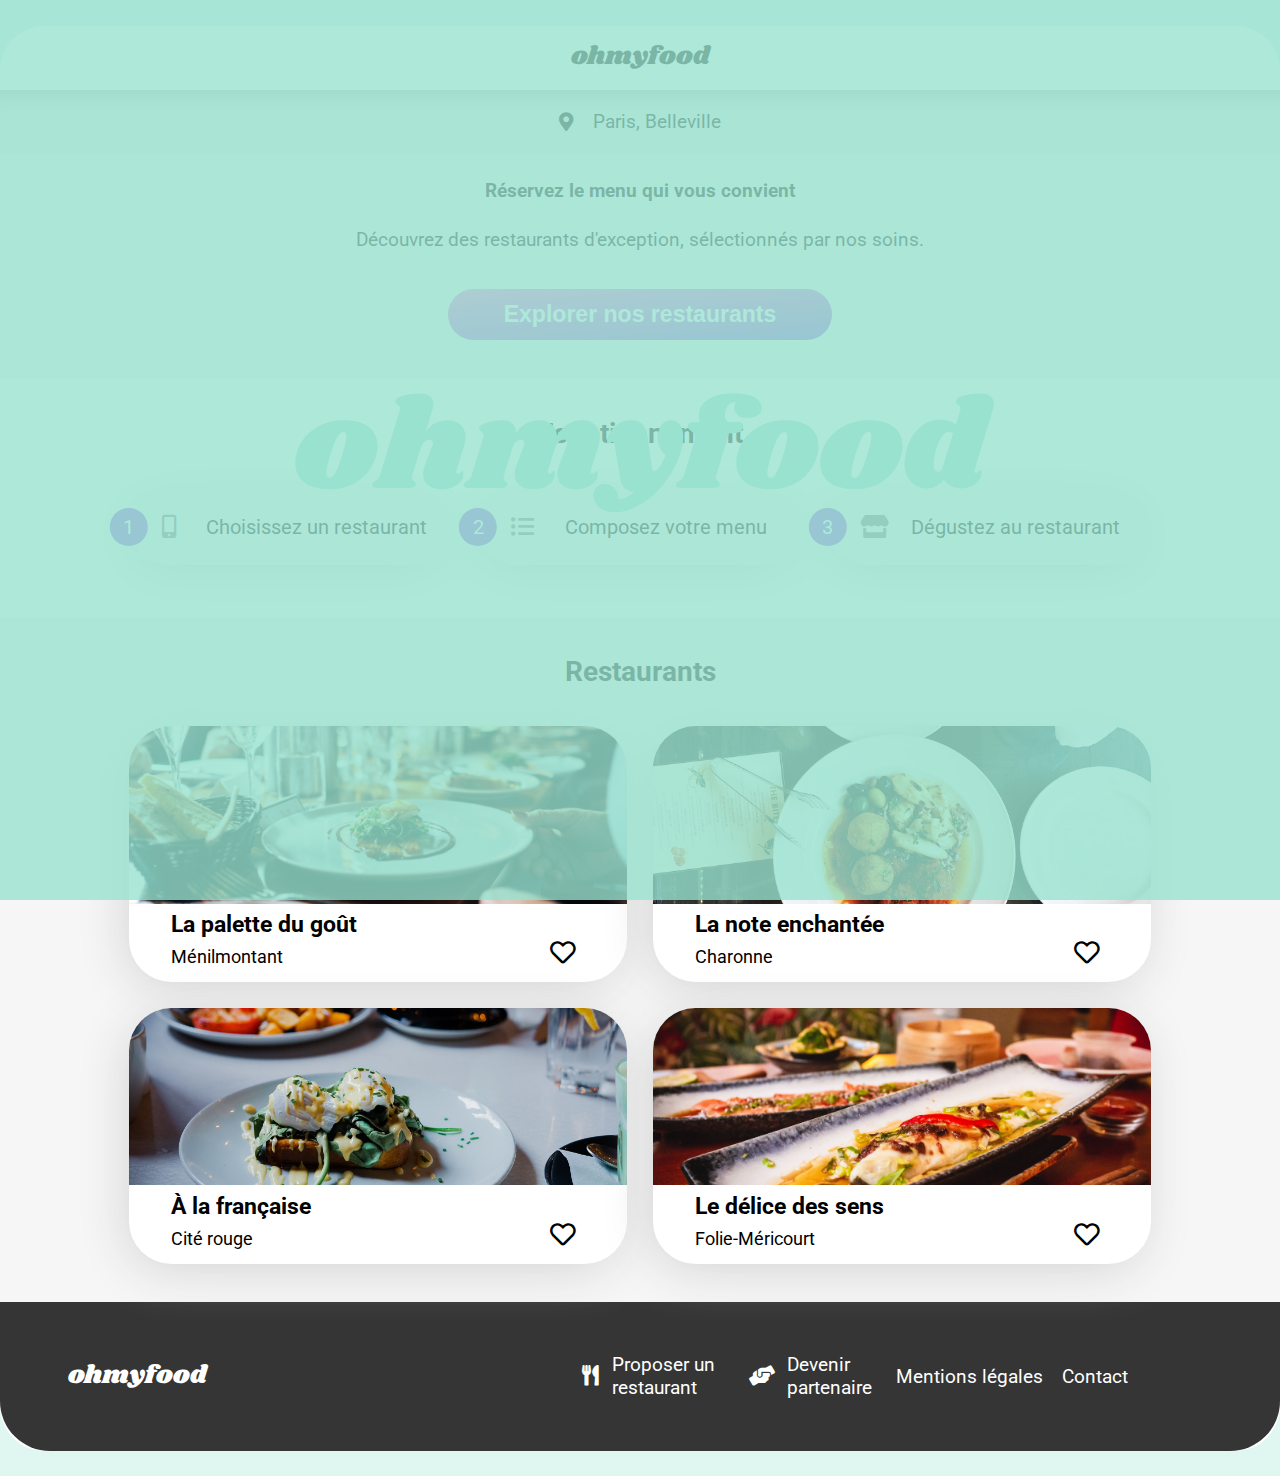
==== index.html @ 8ccdb479 "link css pages" ====
<!DOCTYPE html>
<html lang="fr">
    <head>
        <meta charset="UTF-8" />
        <meta http-equiv="X-UA-Compatible" content="IE=edge" />
        <meta name="viewport" content="width=device-width, initial-scale=1.0" />
        <link rel="stylesheet" href="https://cdnjs.cloudflare.com/ajax/libs/font-awesome/5.15.4/css/all.min.css" />
        <link rel="preconnect" href="https://fonts.googleapis.com" />
        <link rel="preconnect" href="https://fonts.gstatic.com" crossorigin />
        <link href="https://fonts.googleapis.com/css2?family=Shrikhand&display=swap" rel="stylesheet" />
        <link
            href="https://fonts.googleapis.com/css2?family=Roboto:wght@100;200;300;400;500;600;700;800;900&display=swap"
            rel="stylesheet"
        />
        <link rel="stylesheet" href="../scss-css/style.css" />
        <link rel="stylesheet" href="../scss-css/responsive.css" />
        <meta name="title" content="Oh My Food" />
        <meta
            name="description"
            content="Bon, rapide et efficace. Vous faites le choix à la carte dans l'un de nos préstigieux restaurants, et Oh My Food s'occupe du reste. Plus qu'à mettre les pieds sous la table et manger sans plus attendre. Malin pour gagner du temps sur votre journée !"
        />
        <title>Bienvenue chez Oh My Food</title>
    </head>

    <body>
        <!-- HEADER -->
        <header class="header">
            <h1 class="header__logo">ohmyfood</h1>
        </header>
        <!-- MAIN -->
        <main>
            <!-- SECTION POSITION -->
            <div class="position">
                <i class="fas fa-map-marker-alt"></i>
                <span class="position__text">Paris, Belleville</span>
            </div>
            <!-- SECTION RESERVER -->
            <section class="reserver">
                <h2 class="reserver__title">Réservez le menu qui vous convient</h2>
                <p class="reserver__text">Découvrez des restaurants d'exception, sélectionnés par nos soins.</p>
                <button class="btn-first" type="submit">Explorer nos restaurants</button>
            </section>
            <!-- SECTION FONCTIONNEMENT -->
            <section class="fonctionnement__section">
                <h2 class="fonctionnement__title">Fonctionnement</h2>
                <div class="fonctionnement__magnets">
                    <div class="fonctionnement__magnet">
                        <span class="number">1</span>
                        <i class="fas fa-mobile-alt"></i>
                        <span class="step">Choisissez un restaurant</span>
                    </div>
                    <div class="fonctionnement__magnet">
                        <span class="number">2</span>
                        <i class="fas fa-list-ul"></i>
                        <span class="step">Composez votre menu</span>
                    </div>
                    <div class="fonctionnement__magnet">
                        <span class="number">3</span>
                        <i class="fas fa-store"></i>
                        <span class="step">Dégustez au restaurant</span>
                    </div>
                </div>
            </section>
            <!-- SECTION RESTAURANTS -->
            <section class="restaurants__section">
                <h2 class="restaurants__title">Restaurants</h2>
                <div class="restaurants__cards">
                    <a href="/web_pages_restos/lapalettedugout.html" class="restaurants__card">
                        <div class="restocard__img">
                            <img
                                src="/images/jay-wennington-N_Y88TWmGwA-unsplash.jpg"
                                alt="Des couleurs pleins les yeux et des saveurs pleins la bouche à travers cette merveille de saumon façon sushi, surmonté de sa saint-jacques flambée sur son lit cressonnier"
                            />
                        </div>
                        <div class="restocard__details">
                            <h3 class="restocard__h3">La palette du goût</h3>
                            <p class="restocard__p">Ménilmontant</p>
                        </div>
                        <div class="restocard__heart">
                            <i class="far fa-heart"></i>
                        </div>
                    </a>
                    <a href="/web_pages_restos/lanoteenchantee.html" class="restaurants__card">
                        <div class="restocard__img">
                            <img
                                src="images/stil-u2Lp8tXIcjw-unsplash.jpg"
                                alt="Enchanté votre palais avec cette assiette de poulet façon basquaise"
                            />
                        </div>
                        <div class="restocard__details">
                            <h3 class="restocard__h3">La note enchantée</h3>
                            <p class="restocard__p">Charonne</p>
                        </div>
                        <i class="far fa-heart"></i>
                    </a>
                    <a href="/web_pages_restos/alafrancaise.html" class="restaurants__card">
                        <div class="restocard__img">
                            <img
                                src="images/toa-heftiba-DQKerTsQwi0-unsplash.jpg"
                                alt="Venez dégustez ce croque-madame de folie à la française, un vrai bonheur pour vos papilles"
                            />
                        </div>
                        <div class="restocard__details">
                            <h3 class="restocard__h3">À la française</h3>
                            <p class="restocard__p">Cité rouge</p>
                        </div>
                        <i class="far fa-heart"></i>
                    </a>
                    <a href="/web_pages_restos/ledelicedessens.html" class="restaurants__card">
                        <div class="restocard__img">
                            <img
                                src="images/louis-hansel-shotsoflouis-qNBGVyOCY8Q-unsplash.jpg"
                                alt="Libérez tous vos sens à travers la dégustation de cette délicieuse papillote façon grand-pêcheur"
                            />
                        </div>
                        <div class="restocard__details">
                            <h3 class="restocard__h3">Le délice des sens</h3>
                            <p class="restocard__p">Folie-Méricourt</p>
                        </div>
                        <i class="far fa-heart"></i>
                    </a>
                </div>
            </section>
        </main>
        <!-- FOOTER -->
        <footer>
            <h1 class="footer__h1">ohmyfood</h1>
            <ul>
                <li>
                    <i class="fas fa-utensils"></i>
                    <p>Proposer un restaurant</p>
                </li>
                <li>
                    <i class="fas fa-hands-helping"></i>
                    <p>Devenir partenaire</p>
                </li>
                <li>
                    <p>Mentions légales</p>
                </li>
                <li>
                    <p><a href="mailto:contact@ohmyfood.com">Contact</a></p>
                </li>
            </ul>
        </footer>
        <!-- LOADER -->
        <div class="loading">
            <div class="loader_anim loader">
                <h1 class="letter">o</h1>
                <h1 class="letter">h</h1>
                <h1 class="letter">m</h1>
                <h1 class="letter">y</h1>
                <h1 class="letter">f</h1>
                <h1 class="letter">o</h1>
                <h1 class="letter">o</h1>
                <h1 class="letter">d</h1>
            </div>
        </div>
    </body>
</html>
---- scss-css/style.css ----
.restaurants__card {
  display: -webkit-box;
  display: -ms-flexbox;
  display: flex;
  -webkit-box-orient: vertical;
  -webkit-box-direction: normal;
      -ms-flex-direction: column;
          flex-direction: column;
}

.reserver, .restaurants__cards {
  display: -webkit-box;
  display: -ms-flexbox;
  display: flex;
  -webkit-box-orient: vertical;
  -webkit-box-direction: normal;
      -ms-flex-direction: column;
          flex-direction: column;
  -webkit-box-align: center;
      -ms-flex-align: center;
          align-items: center;
}

.position, .fonctionnement__magnet, .number, .loading, .loader {
  display: -webkit-box;
  display: -ms-flexbox;
  display: flex;
  -webkit-box-pack: center;
      -ms-flex-pack: center;
          justify-content: center;
  -webkit-box-align: center;
      -ms-flex-align: center;
          align-items: center;
}

.restaurants__card {
  display: -webkit-box;
  display: -ms-flexbox;
  display: flex;
  -webkit-box-orient: vertical;
  -webkit-box-direction: normal;
      -ms-flex-direction: column;
          flex-direction: column;
}

.reserver, .restaurants__cards {
  display: -webkit-box;
  display: -ms-flexbox;
  display: flex;
  -webkit-box-orient: vertical;
  -webkit-box-direction: normal;
      -ms-flex-direction: column;
          flex-direction: column;
  -webkit-box-align: center;
      -ms-flex-align: center;
          align-items: center;
}

.position, .fonctionnement__magnet, .number, .loading, .loader {
  display: -webkit-box;
  display: -ms-flexbox;
  display: flex;
  -webkit-box-pack: center;
      -ms-flex-pack: center;
          justify-content: center;
  -webkit-box-align: center;
      -ms-flex-align: center;
          align-items: center;
}

/* HEART */
/* BUTTON */
/* FOOTER */
/* LOADER */
/* ANIMATIONS SUR CARDS */
@-webkit-keyframes slideup {
  from {
    -webkit-transform: translateY(5vw);
            transform: translateY(5vw);
    opacity: 0.5;
  }
  to {
    -webkit-transform: translateY(0);
            transform: translateY(0);
    opacity: 1;
  }
}
@keyframes slideup {
  from {
    -webkit-transform: translateY(5vw);
            transform: translateY(5vw);
    opacity: 0.5;
  }
  to {
    -webkit-transform: translateY(0);
            transform: translateY(0);
    opacity: 1;
  }
}

@-webkit-keyframes slideup-left {
  from {
    -webkit-transform: translate(-10vw, 10vw);
            transform: translate(-10vw, 10vw);
    opacity: 0;
  }
  to {
    -webkit-transform: translate(0);
            transform: translate(0);
    opacity: 1;
  }
}

@keyframes slideup-left {
  from {
    -webkit-transform: translate(-10vw, 10vw);
            transform: translate(-10vw, 10vw);
    opacity: 0;
  }
  to {
    -webkit-transform: translate(0);
            transform: translate(0);
    opacity: 1;
  }
}

@-webkit-keyframes slideup-right {
  from {
    -webkit-transform: translate(10vw, 10vw);
            transform: translate(10vw, 10vw);
    opacity: 0;
  }
  to {
    -webkit-transform: translate(0);
            transform: translate(0);
    opacity: 1;
  }
}

@keyframes slideup-right {
  from {
    -webkit-transform: translate(10vw, 10vw);
            transform: translate(10vw, 10vw);
    opacity: 0;
  }
  to {
    -webkit-transform: translate(0);
            transform: translate(0);
    opacity: 1;
  }
}

/* ANIMATION LOADER */
@-webkit-keyframes wait {
  0% {
    visibility: hidden;
  }
  100% {
    visibility: hidden;
  }
}
@keyframes wait {
  0% {
    visibility: hidden;
  }
  100% {
    visibility: hidden;
  }
}

@-webkit-keyframes scale {
  0% {
    color: #99e2d0;
    text-shadow: 0 0 0.7vw #9556dc;
    -webkit-transform: translateY(0);
            transform: translateY(0);
    -webkit-transform: scale(1.8);
            transform: scale(1.8);
  }
  50% {
    color: #ff79da;
    text-shadow: 0 0 0.7vw #99e2d0;
    -webkit-transform: translateY(-1.5vw);
            transform: translateY(-1.5vw);
  }
  100% {
    color: #9556dc;
    text-shadow: 0 0 0.7vw #ff79da;
  }
}

@keyframes scale {
  0% {
    color: #99e2d0;
    text-shadow: 0 0 0.7vw #9556dc;
    -webkit-transform: translateY(0);
            transform: translateY(0);
    -webkit-transform: scale(1.8);
            transform: scale(1.8);
  }
  50% {
    color: #ff79da;
    text-shadow: 0 0 0.7vw #99e2d0;
    -webkit-transform: translateY(-1.5vw);
            transform: translateY(-1.5vw);
  }
  100% {
    color: #9556dc;
    text-shadow: 0 0 0.7vw #ff79da;
  }
}

/* GENERAL */
* {
  -webkit-box-sizing: border-box;
          box-sizing: border-box;
}

*:before, *:after {
  -webkit-box-sizing: border-box;
          box-sizing: border-box;
}

body {
  font-family: "Roboto", Georgia, "Times New Roman", Times, serif;
  margin: 0 auto;
  font-weight: normal;
}

a {
  text-transform: none;
  text-decoration: none;
  color: black;
  cursor: pointer;
}

.header__logo,
h1 {
  font-family: "Shrikhand", "Trebuchet MS", "Lucida Sans Unicode", "Lucida Grande", "Lucida Sans", Arial, sans-serif;
  font-size: 7.467vw;
  font-weight: normal;
}

h2 {
  font-size: 5.5vw;
}

h3 {
  font-size: 4.8vw;
}

p,
span {
  font-size: 4.2vw;
  font-weight: normal;
}

.fas,
.far {
  font-size: 4vw;
}

/* HEADER */
header {
  height: 12.8vw;
}

.header__logo {
  text-align: center;
  margin: 3.333vw 0 0 0;
  font-weight: normal;
}

/* MAIN */
/* SECTION POSITION */
.position {
  width: 100%;
  height: 12.8vw;
  background: #eaeaea;
  -webkit-box-shadow: inset 0.133vw 2vw 1.867vw -1.867vw rgba(0, 0, 0, 0.3);
          box-shadow: inset 0.133vw 2vw 1.867vw -1.867vw rgba(0, 0, 0, 0.3);
}

.fa-map-marker-alt {
  margin-right: 4vw;
}

/* SECTION RESERVER */
.reserver {
  padding: 0 6vw;
  background: #f6f6f6;
  height: 76.8vw;
}

.reserver h2 {
  padding: 9.6vw 0 3.467vw 0;
  margin: 0;
  text-align: center;
}

.reserver p {
  text-align: center;
  margin: 0;
}

.reserver .btn-first {
  margin-top: 8.533vw;
  width: 59.733vw;
  height: 14.133vw;
  font-size: 4vw;
  border-radius: 8.533vw;
  border: none;
  background-image: linear-gradient(355deg, #9556dc, #ff79da);
  color: #fff;
  font-weight: bold;
}

.reserver .btn-first:hover {
  opacity: 0.9;
}

@media only screen and (min-width: 750.1px) {
  .reserver .btn-first {
    width: 30vw;
    height: 6vw;
    font-size: 2vw;
    border-radius: 6vw;
  }
}

/* SECTION FONCTIONNEMENT */
.fonctionnement__section {
  padding: 10.667vw 5.333vw;
}

.fonctionnement__magnets {
  width: 100%;
  padding-left: 2.133vw;
  gap: 21.33vw;
}

.fonctionnement__magnet {
  position: relative;
  margin: 6.4vw 0;
  width: 98%;
  height: 19.2vw;
  font-size: 4vw;
  border-radius: 6.4vw;
  border: none;
  font-weight: bold;
  background-color: #f6f6f6;
  -webkit-box-shadow: -0.4vw 0.667vw 4vw -0.667vw rgba(204, 204, 204, 0.99);
          box-shadow: -0.4vw 0.667vw 4vw -0.667vw rgba(204, 204, 204, 0.99);
  -webkit-box-flex: 1;
      -ms-flex-positive: 1;
          flex-grow: 1;
}

.fonctionnement__magnet:hover {
  cursor: pointer;
  background-color: #fff3fc;
}

.fonctionnement__magnet:hover .fas {
  color: #9556dc;
}

.number {
  position: absolute;
  height: 6.4vw;
  width: 6.4vw;
  color: white;
  background-color: #9556dc;
  border-radius: 50%;
  top: middle;
  left: 0;
  -webkit-transform: translate(-50%, 0);
          transform: translate(-50%, 0);
  font-weight: normal;
}

.fa-mobile-alt,
.fa-list-ul,
.fa-store {
  position: absolute;
  left: 11.733vw;
  font-size: 5.6vw;
  color: #7e7e7e;
}

/* SECTION RESTAURANTS */
.restaurants__section {
  width: 100%;
  padding: 8.533vw 0 17vw 0;
  background: #f6f6f6;
}

.restaurants__title {
  padding-left: 5.333vw;
}

.restaurants__cards {
  gap: 4vw;
}

.restaurants__card {
  position: relative;
  aspect-ratio: 670/504;
  height: 67.2vw;
  background-color: white;
  border: none;
  border-radius: 5.333vw;
  -webkit-box-shadow: -0.4vw 0.667vw 4vw -0.667vw rgba(204, 204, 204, 0.99);
          box-shadow: -0.4vw 0.667vw 4vw -0.667vw rgba(204, 204, 204, 0.99);
  -webkit-box-flex: 1;
      -ms-flex-positive: 1;
          flex-grow: 1;
}

.restocard__h3 {
  margin: 2.667vw 0 1.333vw 3.333vw;
}

.restocard__p {
  margin: 1.333vw 0 1.333vw 3.333vw;
}

.restocard__img {
  height: 100%;
  width: 100%;
  border-radius: 5.333vw 5.333vw 0 0;
  overflow: hidden;
}

.restocard__img img {
  width: 100%;
  height: 100%;
  -o-object-fit: cover;
  object-fit: cover;
}

.restocard__details {
  height: 37%;
  -webkit-box-flex: 1;
      -ms-flex-positive: 1;
          flex-grow: 1;
  margin: 1.333vw 0;
}

.fa-heart {
  position: absolute;
  bottom: 8vw;
  right: 6.667vw;
  font-size: 6.4vw;
  cursor: pointer;
  color: black;
  font-weight: 100;
  -webkit-transform-origin: center;
          transform-origin: center;
  -webkit-transition: opacity ease 0.4s;
  transition: opacity ease 0.4s;
}

.fa-heart:hover {
  -webkit-transform: scale(1.01);
          transform: scale(1.01);
  font-weight: 300;
  background-clip: text;
  color: transparent;
  -webkit-background-clip: text;
  background-image: -webkit-gradient(linear, left top, left bottom, from(#9556dc), to(#ff79da));
  background-image: linear-gradient(#9556dc, #ff79da);
}

.fa-heart:hover::after {
  opacity: 1;
  -webkit-transform: scale(1.01);
          transform: scale(1.01);
}

.fa-heart::after {
  content: "\f004";
  position: absolute;
  top: 0;
  bottom: 0;
  right: 0;
  left: 0;
  -webkit-transform-origin: center;
          transform-origin: center;
  background-clip: text;
  -webkit-background-clip: text;
  color: transparent;
  background-image: -webkit-gradient(linear, left top, left bottom, from(#9556dc), to(#ff79da));
  background-image: linear-gradient(#9556dc, #ff79da);
  font-weight: 900;
  opacity: 0;
  -webkit-transition: opacity ease 0.4s;
  transition: opacity ease 0.4s;
}

/* FOOTER */
footer {
  background: #353535;
  color: white;
  padding: 6.4vw;
}

footer h1 {
  font-size: 4.833vw;
  font-weight: normal;
  margin: 0 0 4vw 1.333vw;
}

footer ul {
  padding: 0;
  margin: 0 auto;
}

footer li {
  display: -webkit-box;
  display: -ms-flexbox;
  display: flex;
  -webkit-box-align: center;
      -ms-flex-align: center;
          align-items: center;
}

footer .fa-utensils {
  margin-right: 3.333vw;
  margin-left: 1.333vw;
}

footer .fa-hands-helping {
  margin-right: 1.6vw;
  margin-left: 1.333vw;
}

footer p {
  margin: 1vw;
}

footer a {
  color: white;
}

@media only screen and (min-width: 750.1px) {
  footer {
    padding: 3vw;
  }
  footer h1 {
    font-size: 3vw;
    margin: 0 0 0 1.333vw;
  }
  footer .fa-utensils {
    margin-right: 1vw;
    margin-left: 1.5vw;
  }
  footer .fa-hands-helping {
    margin-right: 0.1vw;
    margin-left: 1.5vw;
  }
  footer p {
    margin: 0.5vw 0 0 1.5vw;
  }
}

@media only screen and (min-width: 992.1px) {
  footer {
    padding: 4vw;
    display: -webkit-box;
    display: -ms-flexbox;
    display: flex;
    -webkit-box-pack: justify;
        -ms-flex-pack: justify;
            justify-content: space-between;
    -webkit-box-align: baseline;
        -ms-flex-align: baseline;
            align-items: baseline;
  }
  footer h1 {
    text-align: left;
    font-size: 3vw;
  }
  footer ul {
    display: -webkit-box;
    display: -ms-flexbox;
    display: flex;
    -webkit-box-align: center;
        -ms-flex-align: center;
            align-items: center;
    margin: 0;
  }
  footer li {
    display: -webkit-box;
    display: -ms-flexbox;
    display: flex;
    width: 25%;
  }
  footer .fa-utensils {
    font-size: 1.6vw;
    margin-right: 1vw;
  }
  footer .fa-hands-helping {
    font-size: 1.6vw;
    margin-right: 1vw;
  }
  footer p {
    margin: 0;
    font-size: 1.5vw;
  }
  footer a {
    color: white;
  }
}

/* LOADER */
.loading {
  position: fixed;
  top: 0;
  left: 0;
  background-color: rgba(153, 226, 208, 0.8);
  width: 100%;
  height: 100%;
  -webkit-animation: wait 5s 3s infinite;
          animation: wait 5s 3s infinite;
}

.loader {
  width: 15vw;
  height: 15vw;
  -webkit-animation-name: wait;
          animation-name: wait;
}

.letter {
  font-size: 10vw;
  font-weight: normal;
  color: #99e2d0;
  -webkit-animation: scale 1.4s linear infinite;
          animation: scale 1.4s linear infinite;
}

.letter:nth-child(1) {
  -webkit-animation-delay: 0.1s;
          animation-delay: 0.1s;
}

.letter:nth-child(2) {
  -webkit-animation-delay: 0.2s;
          animation-delay: 0.2s;
}

.letter:nth-child(3) {
  -webkit-animation-delay: 0.3s;
          animation-delay: 0.3s;
}

.letter:nth-child(4) {
  -webkit-animation-delay: 0.4s;
          animation-delay: 0.4s;
}

.letter:nth-child(5) {
  -webkit-animation-delay: 0.5s;
          animation-delay: 0.5s;
}

.letter:nth-child(6) {
  -webkit-animation-delay: 0.6s;
          animation-delay: 0.6s;
}

.letter:nth-child(7) {
  -webkit-animation-delay: 0.7s;
          animation-delay: 0.7s;
}

.letter:nth-child(8) {
  -webkit-animation-delay: 0.8s;
          animation-delay: 0.8s;
}
/*# sourceMappingURL=style.css.map */
---- scss-css/responsive.css ----
/* ANIMATIONS SUR CARDS */
@-webkit-keyframes slideup {
  from {
    -webkit-transform: translateY(5vw);
            transform: translateY(5vw);
    opacity: 0.5;
  }
  to {
    -webkit-transform: translateY(0);
            transform: translateY(0);
    opacity: 1;
  }
}
@keyframes slideup {
  from {
    -webkit-transform: translateY(5vw);
            transform: translateY(5vw);
    opacity: 0.5;
  }
  to {
    -webkit-transform: translateY(0);
            transform: translateY(0);
    opacity: 1;
  }
}

@-webkit-keyframes slideup-left {
  from {
    -webkit-transform: translate(-10vw, 10vw);
            transform: translate(-10vw, 10vw);
    opacity: 0;
  }
  to {
    -webkit-transform: translate(0);
            transform: translate(0);
    opacity: 1;
  }
}

@keyframes slideup-left {
  from {
    -webkit-transform: translate(-10vw, 10vw);
            transform: translate(-10vw, 10vw);
    opacity: 0;
  }
  to {
    -webkit-transform: translate(0);
            transform: translate(0);
    opacity: 1;
  }
}

@-webkit-keyframes slideup-right {
  from {
    -webkit-transform: translate(10vw, 10vw);
            transform: translate(10vw, 10vw);
    opacity: 0;
  }
  to {
    -webkit-transform: translate(0);
            transform: translate(0);
    opacity: 1;
  }
}

@keyframes slideup-right {
  from {
    -webkit-transform: translate(10vw, 10vw);
            transform: translate(10vw, 10vw);
    opacity: 0;
  }
  to {
    -webkit-transform: translate(0);
            transform: translate(0);
    opacity: 1;
  }
}

/* ANIMATION LOADER */
@-webkit-keyframes wait {
  0% {
    visibility: hidden;
  }
  100% {
    visibility: hidden;
  }
}
@keyframes wait {
  0% {
    visibility: hidden;
  }
  100% {
    visibility: hidden;
  }
}

@-webkit-keyframes scale {
  0% {
    color: #99e2d0;
    text-shadow: 0 0 0.7vw #9556dc;
    -webkit-transform: translateY(0);
            transform: translateY(0);
    -webkit-transform: scale(1.8);
            transform: scale(1.8);
  }
  50% {
    color: #ff79da;
    text-shadow: 0 0 0.7vw #99e2d0;
    -webkit-transform: translateY(-1.5vw);
            transform: translateY(-1.5vw);
  }
  100% {
    color: #9556dc;
    text-shadow: 0 0 0.7vw #ff79da;
  }
}

@keyframes scale {
  0% {
    color: #99e2d0;
    text-shadow: 0 0 0.7vw #9556dc;
    -webkit-transform: translateY(0);
            transform: translateY(0);
    -webkit-transform: scale(1.8);
            transform: scale(1.8);
  }
  50% {
    color: #ff79da;
    text-shadow: 0 0 0.7vw #99e2d0;
    -webkit-transform: translateY(-1.5vw);
            transform: translateY(-1.5vw);
  }
  100% {
    color: #9556dc;
    text-shadow: 0 0 0.7vw #ff79da;
  }
}

/*************     **************\
            HOME PAGE
\********************************/
@media only screen and (min-width: 750.1px) {
  /* GENERAL */
  .header__logo,
  h1 {
    font-family: "Shrikhand", "Trebuchet MS", "Lucida Sans Unicode", "Lucida Grande", "Lucida Sans", Arial, sans-serif;
    font-size: 3.5vw;
  }
  h2 {
    font-size: 2.8vw;
  }
  h3 {
    font-size: 2.4vw;
  }
  p,
  span {
    font-size: 2.2vw;
  }
  .fas,
  .far {
    font-size: 2vw;
  }
  /* HEADER */
  header {
    height: 6.8vw;
  }
  header .header__logo {
    margin: 1.8vw 0;
    font-size: 3.5vw;
    font-weight: normal;
  }
  /* MAIN */
  /* SECTION POSITION */
  .position {
    height: 6.8vw;
  }
  .fa-map-marker-alt {
    margin-right: 2vw;
  }
  /* SECTION RESERVER */
  .reserver {
    height: auto;
  }
  .reserver h2 {
    padding: 4vw 0 3.467vw 0;
  }
  .reserver p {
    font-size: 2vw;
    width: 80vw;
  }
  .reserver .btn-first {
    margin: 4.6vw 0 4.6vw 0;
  }
  /* SECTION FONCTIONNEMENT */
  .fonctionnement__section {
    padding: 4vw;
    height: auto;
  }
  .fonctionnement__title {
    text-align: center;
    margin: 0;
  }
  .fonctionnement__magnets {
    display: -webkit-box;
    display: -ms-flexbox;
    display: flex;
    -webkit-box-orient: vertical;
    -webkit-box-direction: normal;
        -ms-flex-direction: column;
            flex-direction: column;
    -webkit-box-pack: center;
        -ms-flex-pack: center;
            justify-content: center;
    -webkit-box-align: center;
        -ms-flex-align: center;
            align-items: center;
    width: 100%;
    padding: 4vw 0 0 0;
    gap: 2vw;
  }
  .fonctionnement__magnet {
    margin: 0;
    width: 40%;
    height: 8vw;
    border-radius: 3vw;
  }
  .fonctionnement__magnet .step {
    font-size: 2.2vw;
    padding-left: 4vw;
  }
  .number {
    height: 3vw;
    width: 3vw;
    font-size: 1.6vw;
  }
  .fa-mobile-alt,
  .fa-list-ul,
  .fa-store {
    left: 4vw;
    font-size: 2.8vw;
  }
  /* SECTION RESTAURANTS */
  .restaurants__section {
    display: -webkit-box;
    display: -ms-flexbox;
    display: flex;
    -webkit-box-orient: vertical;
    -webkit-box-direction: normal;
        -ms-flex-direction: column;
            flex-direction: column;
    -webkit-box-pack: center;
        -ms-flex-pack: center;
            justify-content: center;
    -webkit-box-align: center;
        -ms-flex-align: center;
            align-items: center;
    padding: 4vw;
  }
  .restaurants__title {
    padding: 0;
    margin: 0 0 4vw 0;
  }
  .restaurants__cards {
    width: 90%;
    display: -webkit-box;
    display: -ms-flexbox;
    display: flex;
    -webkit-box-orient: horizontal;
    -webkit-box-direction: normal;
        -ms-flex-direction: row;
            flex-direction: row;
    -ms-flex-wrap: wrap;
        flex-wrap: wrap;
    gap: 3vw;
  }
  .restaurants__card {
    height: 25.2vw;
    border-radius: 4.333vw;
  }
  .restocard__h3 {
    margin: 0 0 0.8vw 3.333vw;
  }
  .restocard__p {
    margin: 0 0 0 3.333vw;
  }
  .restocard__img {
    border-radius: 4.333vw 4.333vw 0 0;
  }
  .restocard__details {
    display: -webkit-box;
    display: -ms-flexbox;
    display: flex;
    -webkit-box-orient: vertical;
    -webkit-box-direction: normal;
        -ms-flex-direction: column;
            flex-direction: column;
    height: -webkit-max-content;
    height: -moz-max-content;
    height: max-content;
    margin: 1.6vw 0;
  }
  .fa-heart {
    bottom: 2vw;
    right: 4vw;
    font-size: 3vw;
  }
  /* FOOTER */
  /* LOADER */
}

@media only screen and (min-width: 992.1px) {
  /* GENERAL */
  body {
    max-width: 1440px;
    margin: 2vw auto;
    border-radius: 3.5vw;
    background-color: white;
  }
  /* HEADER */
  .header {
    height: 5vw;
  }
  .header .header__logo {
    font-size: 2vw;
    padding: 1vw 0;
  }
  /* MAIN */
  /* SECTION POSITION */
  .position {
    height: 5vw;
  }
  .position .fa-map-marker-alt {
    font-size: 1.5vw;
    margin-right: 1.5vw;
  }
  .position span {
    font-size: 1.5vw;
  }
  /* SECTION RESERVER */
  .reserver {
    height: auto;
  }
  .reserver h2 {
    font-size: 1.5vw;
    padding: 2vw 0;
  }
  .reserver p {
    font-size: 1.5vw;
    width: 80vw;
  }
  .reserver .btn-first {
    width: 30vw;
    height: 4vw;
    margin: 3vw 0;
    font-size: 1.8vw;
    border-radius: 2vw;
  }
  /* SECTION FONCTIONNEMENT */
  .fonctionnement__section {
    display: -webkit-box;
    display: -ms-flexbox;
    display: flex;
    -webkit-box-orient: vertical;
    -webkit-box-direction: normal;
        -ms-flex-direction: column;
            flex-direction: column;
    -webkit-box-align: center;
        -ms-flex-align: center;
            align-items: center;
    padding: 3vw;
    height: auto;
  }
  .fonctionnement__section .fonctionnement__title {
    font-size: 2.2vw;
    text-align: center;
    margin: 0;
  }
  .fonctionnement__section .fonctionnement__magnets {
    display: -webkit-box;
    display: -ms-flexbox;
    display: flex;
    -webkit-box-orient: horizontal;
    -webkit-box-direction: normal;
        -ms-flex-direction: row;
            flex-direction: row;
    width: 85%;
    padding: 3vw 0 1vw 0;
    gap: 2vw;
  }
  .fonctionnement__section .fonctionnement__magnet {
    margin: 0;
    width: 30%;
    height: 6vw;
    border-radius: 3vw;
  }
  .fonctionnement__section .fonctionnement__magnet .step {
    font-size: 1.6vw;
    padding-left: 4vw;
  }
  .fonctionnement__section .number {
    height: 3vw;
    width: 3vw;
    font-size: 1.6vw;
  }
  .fonctionnement__section .fa-mobile-alt,
  .fonctionnement__section .fa-list-ul,
  .fonctionnement__section .fa-store {
    left: 2.6vw;
    font-size: 1.8vw;
  }
  /* SECTION RESTAURANTS */
  .restaurants__section {
    padding: 3vw;
  }
  .restaurants__title {
    font-size: 2.2vw;
    margin: 0 0 3vw 0;
  }
  .restaurants__cards {
    width: 85%;
    display: -webkit-box;
    display: -ms-flexbox;
    display: flex;
    -webkit-box-orient: horizontal;
    -webkit-box-direction: normal;
        -ms-flex-direction: row;
            flex-direction: row;
    -ms-flex-wrap: wrap;
        flex-wrap: wrap;
    gap: 2vw;
  }
  .restaurants__card {
    height: 20vw;
    border-radius: 3.333vw;
  }
  .restocard__h3 {
    margin: 0 0 0.6vw 3.333vw;
    font-size: 1.8vw;
  }
  .restocard__p {
    margin: 0 0 0.6vw 3.333vw;
    font-size: 1.4vw;
  }
  .restocard__img {
    border-radius: 3.333vw 3.333vw 0 0;
  }
  .restocard__details {
    display: -webkit-box;
    display: -ms-flexbox;
    display: flex;
    -webkit-box-orient: vertical;
    -webkit-box-direction: normal;
        -ms-flex-direction: column;
            flex-direction: column;
    height: -webkit-max-content;
    height: -moz-max-content;
    height: max-content;
    margin: 0.6vw 0;
  }
  .fa-heart {
    bottom: 1.3vw;
    right: 4vw;
    font-size: 2vw;
  }
}

/**************     **************\
            RESTOS PAGE
\*********************************/
/* HEADER */
@media only screen and (min-width: 750.1px) {
  .header-restos {
    height: 8.8vw;
  }
  .header-restos .arrow-left {
    left: 4vw;
    top: 3.5vw;
  }
  .header-restos .arrow-left .fas {
    font-size: 2vw;
  }
  .header-restos h1 {
    margin: 1.8vw 0;
    font-size: 3.5vw;
  }
  /* MAIN */
  .restos__img {
    display: block;
  }
  .restos__img img {
    max-height: 50vw;
  }
  .restos__title {
    margin-top: -10vw;
    border-radius: 5vw 5vw 0 0;
  }
  .restos__title .restos__header {
    -webkit-box-pack: center;
        -ms-flex-pack: center;
            justify-content: center;
  }
  .restos__title .restos__header h1 {
    font-size: 3.5vw;
    margin: 3vw 0 1vw 0;
  }
  .restos__title .restos__header .fa-heart {
    top: 4vw;
    right: 6vw;
    font-size: 3.5vw;
  }
  .restos__menu-section {
    background-color: #f6f6f6;
    padding: 1.333vw 4vw 0 4vw;
  }
  .restos__menu {
    -webkit-box-pack: center;
        -ms-flex-pack: center;
            justify-content: center;
    -webkit-box-align: center;
        -ms-flex-align: center;
            align-items: center;
    gap: 2vw;
    margin: 3vw 0 0 0;
  }
  .restos__serving {
    font-size: 2vw;
  }
  .restos__serving::after {
    width: 5.8vw;
    height: 0.567vw;
    -webkit-transform: translateY(100%);
            transform: translateY(100%);
  }
  .restos__cards {
    width: 85%;
    height: 11vw;
    border-radius: 3vw;
    -webkit-box-shadow: -0.4vw 0.667vw 4vw -0.667vw rgba(204, 204, 204, 0.99);
            box-shadow: -0.4vw 0.667vw 4vw -0.667vw rgba(204, 204, 204, 0.99);
  }
  .restos__cards .cards__title h3 {
    margin: 1.5vw 0 0 4vw;
    font-size: 3vw;
  }
  .restos__cards .cards__title p {
    font-size: 2vw;
    margin: 1vw 0 0 4vw;
  }
  .restos__cards .cards__price {
    font-size: 2vw;
    padding-top: 6vw;
  }
  .restos__cards .cards__validation .fas {
    font-size: 3.5vw;
  }
  .restos__button .btn-first {
    margin: 6vw 0;
  }
  /* FOOTER */
  footer p {
    font-size: 2vw;
  }
}

@media only screen and (min-width: 992.1px) {
  /* GENERAL */
  html {
    background-color: rgba(153, 226, 208, 0.3);
  }
  body {
    max-width: 1440px;
    margin: 2vw auto;
    border-radius: 3.5vw;
    background-color: white;
  }
  /* HEADER */
  .header-restos {
    height: 5vw;
  }
  .header-restos .arrow-left {
    top: 1.8vw;
  }
  .header-restos .arrow-left .fas {
    font-size: 1.2vw;
  }
  .header-restos h1 {
    font-size: 2vw;
    margin: 1vw 0;
  }
  /* MAIN */
  .restos__img {
    display: block;
  }
  .restos__img img {
    width: 100%;
    max-height: 40vh;
  }
  .restos__title {
    margin-top: -6vw;
    border-radius: 3vw 3vw 0 0;
  }
  .restos__title .restos__header h1 {
    font-size: 2vw;
    margin-top: 1vw;
  }
  .restos__title .restos__header .fa-heart {
    top: 1.4vw;
    font-size: 2vw;
  }
  .restos__menu-section {
    display: -webkit-box;
    display: -ms-flexbox;
    display: flex;
    -ms-flex-pack: distribute;
        justify-content: space-around;
    width: 100%;
    background-color: #f6f6f6;
    padding: 1.5vw 0 1vw 0;
  }
  .restos__menu {
    width: 33%;
    gap: 1vw;
    gap: 1.2vw;
    margin-bottom: 4vw;
  }
  .restos__menu h3 {
    font-size: 1.2vw;
  }
  .restos__serving::after {
    width: 3vw;
    height: 0.3vw;
    -webkit-transform: translateY(40%);
            transform: translateY(40%);
  }
  .restos__cards {
    width: 96%;
    height: 6.5vw;
    border-radius: 1.3vw;
    -webkit-box-shadow: -0.4vw 0.667vw 4vw -0.667vw rgba(204, 204, 204, 0.99);
            box-shadow: -0.4vw 0.667vw 4vw -0.667vw rgba(204, 204, 204, 0.99);
  }
  .restos__cards .cards__title h3 {
    margin: 1.2vw 0 0 2vw;
    font-size: 1.5vw;
  }
  .restos__cards .cards__title p {
    font-size: 1.2vw;
    margin: 0.5vw 0 0 2vw;
  }
  .restos__cards .cards__price {
    width: 5vw;
    padding-top: 3.4vw;
  }
  .restos__cards .cards__price span {
    font-size: 1.2vw;
  }
  .restos__cards .cards__validation {
    margin-right: -5vw;
    width: 5vw;
  }
  .restos__cards .cards__validation .fas {
    font-size: 2vw;
  }
  .restos__button .btn-first {
    margin: 3vw 0;
    width: 18vw;
    height: 4vw;
    font-size: 1.8vw;
    border-radius: 2vw;
  }
  /* FOOTER */
  footer {
    border-radius: 0 0 50px 50px;
  }
  footer h1 {
    font-size: 2vw;
  }
  footer p {
    font-size: 1.5vw;
  }
}
/*# sourceMappingURL=responsive.css.map */
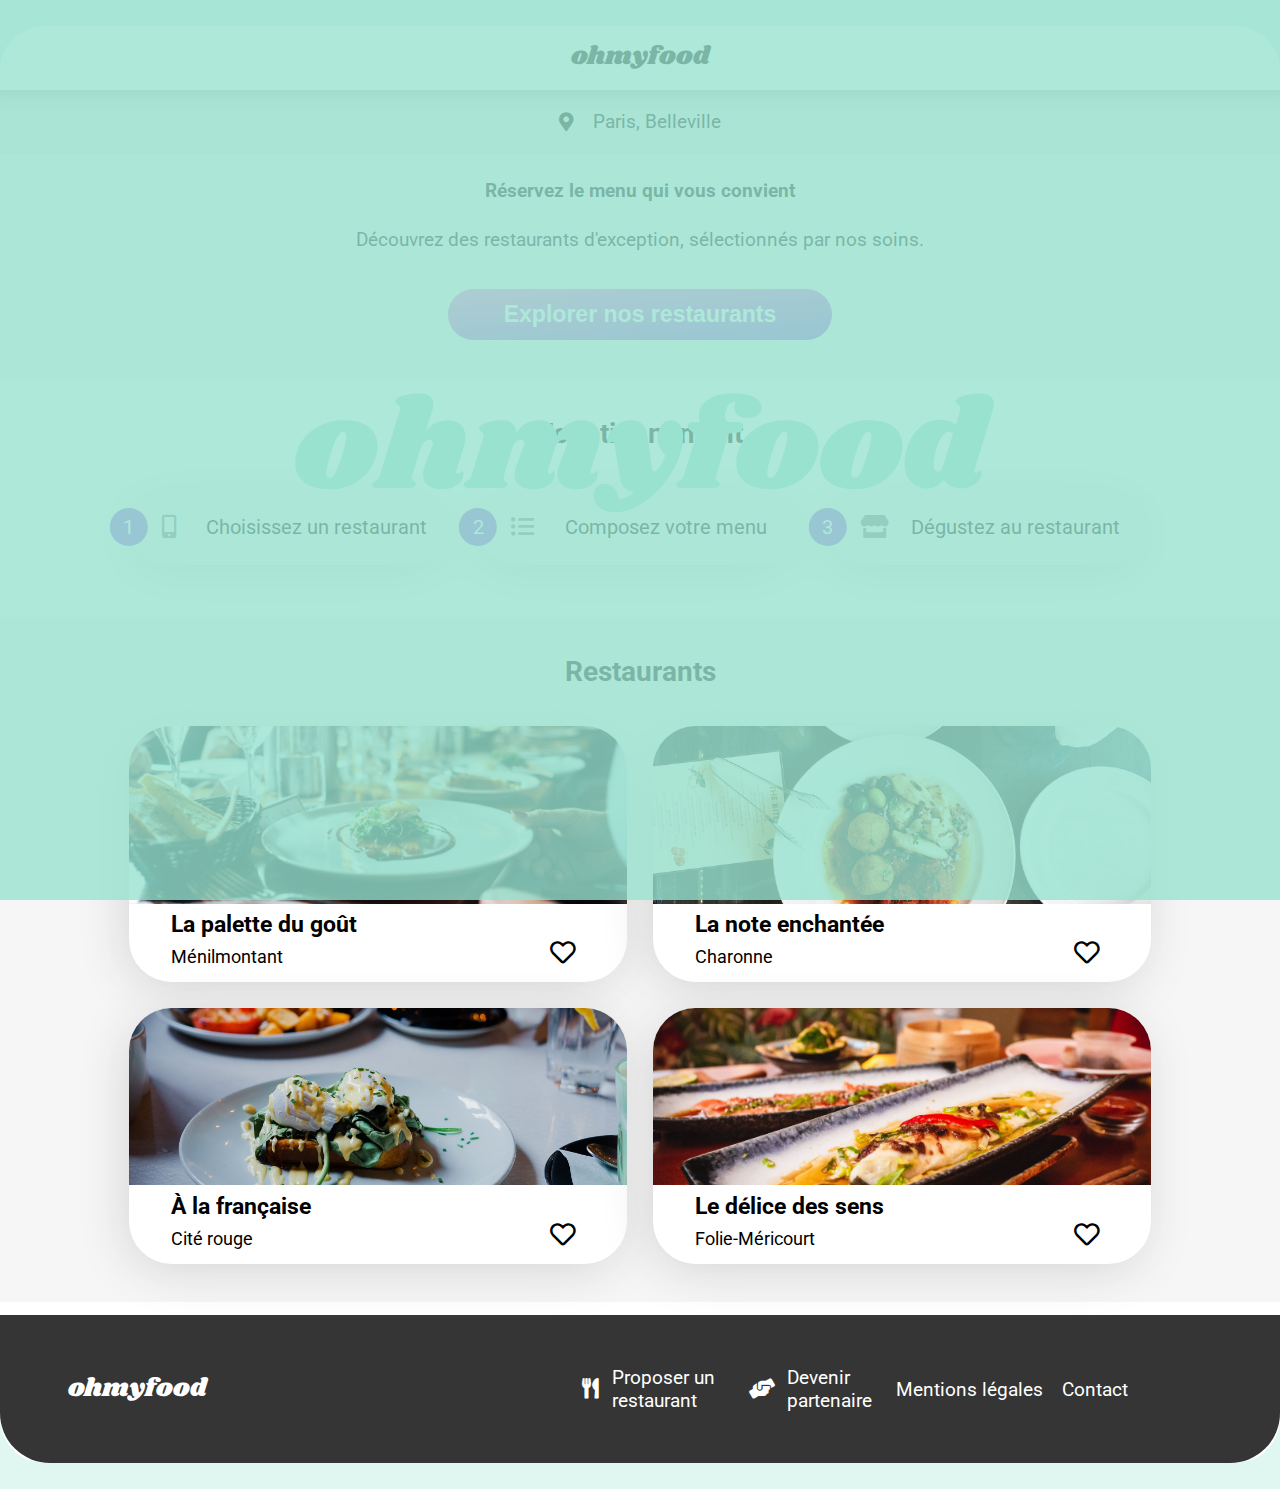
==== commit 12e80d22: "relink" ====
--- a/index.html
+++ b/index.html
@@ -12,8 +12,8 @@
             href="https://fonts.googleapis.com/css2?family=Roboto:wght@100;200;300;400;500;600;700;800;900&display=swap"
             rel="stylesheet"
         />
-        <link rel="stylesheet" href="../scss-css/style.css" />
-        <link rel="stylesheet" href="../scss-css/responsive.css" />
+        <link rel="stylesheet" href="/scss-css/style.css" />
+        <link rel="stylesheet" href="/scss-css/responsive.css" />
         <meta name="title" content="Oh My Food" />
         <meta
             name="description"
--- a/scss-css/responsive.css
+++ b/scss-css/responsive.css
@@ -1,3 +1,7 @@
+/* HEART */
+/* BUTTON */
+/* FOOTER */
+/* LOADER */
 /* ANIMATIONS SUR CARDS */
 @-webkit-keyframes slideup {
   from {
@@ -304,8 +308,8 @@
     right: 4vw;
     font-size: 3vw;
   }
-  /* FOOTER */
-  /* LOADER */
+  /* FOOTER == Idem Mobile */
+  /* LOADER == Idem Mobile */
 }
 
 @media only screen and (min-width: 992.1px) {
@@ -411,6 +415,7 @@
   /* SECTION RESTAURANTS */
   .restaurants__section {
     padding: 3vw;
+    margin-bottom: 1vw;
   }
   .restaurants__title {
     font-size: 2.2vw;
@@ -491,7 +496,7 @@
     max-height: 50vw;
   }
   .restos__title {
-    margin-top: -10vw;
+    margin-top: -8vw;
     border-radius: 5vw 5vw 0 0;
   }
   .restos__title .restos__header {
@@ -499,7 +504,7 @@
         -ms-flex-pack: center;
             justify-content: center;
   }
-  .restos__title .restos__header h1 {
+  .restos__title .restos__header h2 {
     font-size: 3.5vw;
     margin: 3vw 0 1vw 0;
   }
@@ -596,10 +601,10 @@
     max-height: 40vh;
   }
   .restos__title {
-    margin-top: -6vw;
+    margin-top: -4vw;
     border-radius: 3vw 3vw 0 0;
   }
-  .restos__title .restos__header h1 {
+  .restos__title .restos__header h2 {
     font-size: 2vw;
     margin-top: 1vw;
   }
@@ -621,7 +626,7 @@
     width: 33%;
     gap: 1vw;
     gap: 1.2vw;
-    margin-bottom: 4vw;
+    margin-bottom: 0vw;
   }
   .restos__menu h3 {
     font-size: 1.2vw;
@@ -662,7 +667,7 @@
     font-size: 2vw;
   }
   .restos__button .btn-first {
-    margin: 3vw 0;
+    margin: 3vw 0 4vw 0;
     width: 18vw;
     height: 4vw;
     font-size: 1.8vw;
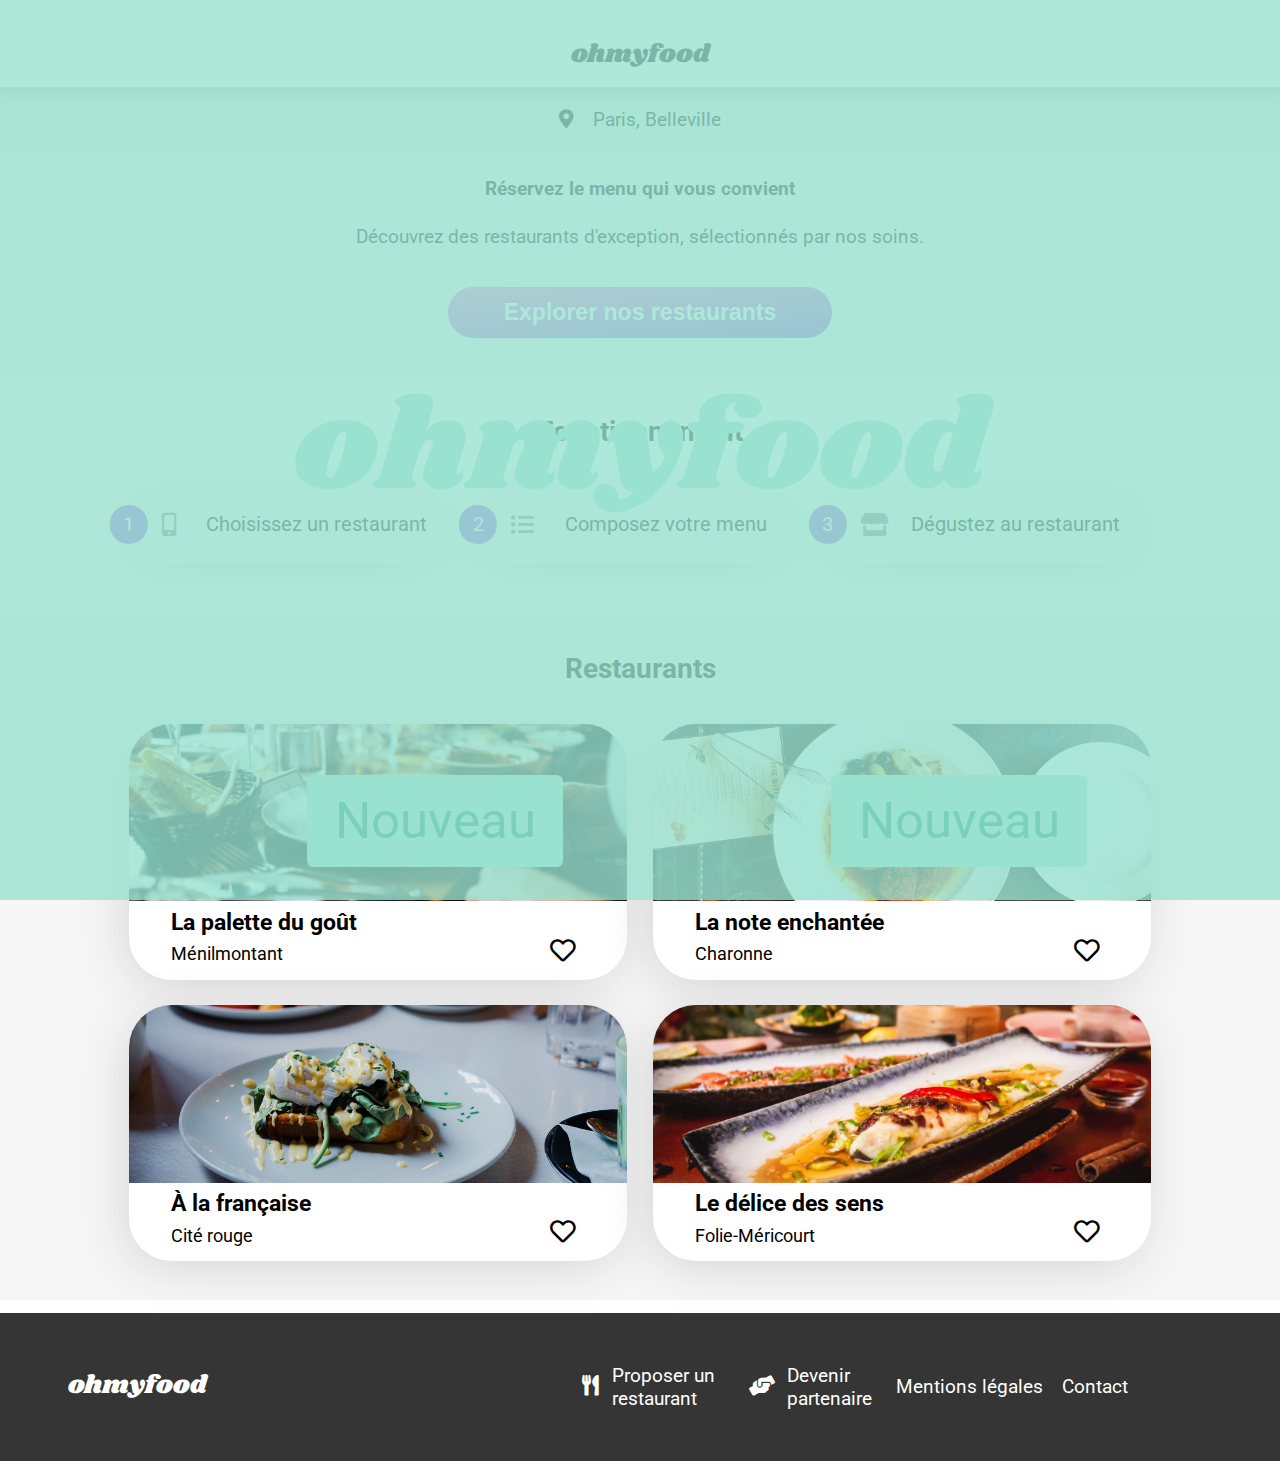
==== commit bc1dfcda: "test on loader animation for more understanding" ====
--- a/index.html
+++ b/index.html
@@ -12,8 +12,8 @@
             href="https://fonts.googleapis.com/css2?family=Roboto:wght@100;200;300;400;500;600;700;800;900&display=swap"
             rel="stylesheet"
         />
-        <link rel="stylesheet" href="/scss-css/style.css" />
-        <link rel="stylesheet" href="/scss-css/responsive.css" />
+        <link rel="stylesheet" href="scss-css/style.css" />
+        <link rel="stylesheet" href="scss-css/responsive.css" />
         <meta name="title" content="Oh My Food" />
         <meta
             name="description"
@@ -65,10 +65,10 @@
             <section class="restaurants__section">
                 <h2 class="restaurants__title">Restaurants</h2>
                 <div class="restaurants__cards">
-                    <a href="/web_pages_restos/lapalettedugout.html" class="restaurants__card">
-                        <div class="restocard__img">
+                    <a href="web_pages_restos/lapalettedugout.html" class="restaurants__card">
+                        <div class="restocard__img new">
                             <img
-                                src="/images/jay-wennington-N_Y88TWmGwA-unsplash.jpg"
+                                src="images/jay-wennington-N_Y88TWmGwA-unsplash.jpg"
                                 alt="Des couleurs pleins les yeux et des saveurs pleins la bouche à travers cette merveille de saumon façon sushi, surmonté de sa saint-jacques flambée sur son lit cressonnier"
                             />
                         </div>
@@ -80,8 +80,8 @@
                             <i class="far fa-heart"></i>
                         </div>
                     </a>
-                    <a href="/web_pages_restos/lanoteenchantee.html" class="restaurants__card">
-                        <div class="restocard__img">
+                    <a href="web_pages_restos/lanoteenchantee.html" class="restaurants__card">
+                        <div class="restocard__img note new">
                             <img
                                 src="images/stil-u2Lp8tXIcjw-unsplash.jpg"
                                 alt="Enchanté votre palais avec cette assiette de poulet façon basquaise"
@@ -93,7 +93,7 @@
                         </div>
                         <i class="far fa-heart"></i>
                     </a>
-                    <a href="/web_pages_restos/alafrancaise.html" class="restaurants__card">
+                    <a href="web_pages_restos/alafrancaise.html" class="restaurants__card">
                         <div class="restocard__img">
                             <img
                                 src="images/toa-heftiba-DQKerTsQwi0-unsplash.jpg"
@@ -106,7 +106,7 @@
                         </div>
                         <i class="far fa-heart"></i>
                     </a>
-                    <a href="/web_pages_restos/ledelicedessens.html" class="restaurants__card">
+                    <a href="web_pages_restos/ledelicedessens.html" class="restaurants__card">
                         <div class="restocard__img">
                             <img
                                 src="images/louis-hansel-shotsoflouis-qNBGVyOCY8Q-unsplash.jpg"
@@ -144,7 +144,7 @@
         </footer>
         <!-- LOADER -->
         <div class="loading">
-            <div class="loader_anim loader">
+            <div class="loader">
                 <h1 class="letter">o</h1>
                 <h1 class="letter">h</h1>
                 <h1 class="letter">m</h1>
--- a/scss-css/style.css
+++ b/scss-css/style.css
@@ -1,3 +1,4 @@
+@charset "UTF-8";
 .restaurants__card {
   display: -webkit-box;
   display: -ms-flexbox;
@@ -68,10 +69,13 @@
           align-items: center;
 }
 
+/*******************************************************************
+*******************************************************************/
 /* HEART */
 /* BUTTON */
+/*******************************************************************
+*******************************************************************/
 /* FOOTER */
-/* LOADER */
 /* ANIMATIONS SUR CARDS */
 @-webkit-keyframes slideup {
   from {
@@ -151,23 +155,6 @@
 }
 
 /* ANIMATION LOADER */
-@-webkit-keyframes wait {
-  0% {
-    visibility: hidden;
-  }
-  100% {
-    visibility: hidden;
-  }
-}
-@keyframes wait {
-  0% {
-    visibility: hidden;
-  }
-  100% {
-    visibility: hidden;
-  }
-}
-
 @-webkit-keyframes scale {
   0% {
     color: #99e2d0;
@@ -188,7 +175,6 @@
     text-shadow: 0 0 0.7vw #ff79da;
   }
 }
-
 @keyframes scale {
   0% {
     color: #99e2d0;
@@ -305,6 +291,7 @@
 
 .reserver .btn-first {
   margin-top: 8.533vw;
+  cursor: pointer;
   width: 59.733vw;
   height: 14.133vw;
   font-size: 4vw;
@@ -313,10 +300,24 @@
   background-image: linear-gradient(355deg, #9556dc, #ff79da);
   color: #fff;
   font-weight: bold;
+  -webkit-transition: opacity 0.5s;
+  transition: opacity 0.5s;
+  -webkit-transition: -webkit-box-shadow 1s;
+  transition: -webkit-box-shadow 1s;
+  transition: box-shadow 1s;
+  transition: box-shadow 1s, -webkit-box-shadow 1s;
 }
 
 .reserver .btn-first:hover {
   opacity: 0.9;
+  -webkit-transition: opacity 0.5s;
+  transition: opacity 0.5s;
+  -webkit-transition: -webkit-box-shadow 0.5s;
+  transition: -webkit-box-shadow 0.5s;
+  transition: box-shadow 0.5s;
+  transition: box-shadow 0.5s, -webkit-box-shadow 0.5s;
+  -webkit-box-shadow: 0 10px 20px 1px rgba(192, 192, 192, 0.99);
+          box-shadow: 0 10px 20px 1px rgba(192, 192, 192, 0.99);
 }
 
 @media only screen and (min-width: 750.1px) {
@@ -415,6 +416,19 @@
   -webkit-box-flex: 1;
       -ms-flex-positive: 1;
           flex-grow: 1;
+  -webkit-transition: -webkit-box-shadow 1s;
+  transition: -webkit-box-shadow 1s;
+  transition: box-shadow 1s;
+  transition: box-shadow 1s, -webkit-box-shadow 1s;
+}
+
+.restaurants__card:hover {
+  -webkit-transition: -webkit-box-shadow 0.5s;
+  transition: -webkit-box-shadow 0.5s;
+  transition: box-shadow 0.5s;
+  transition: box-shadow 0.5s, -webkit-box-shadow 0.5s;
+  -webkit-box-shadow: 0 10px 20px 1px rgba(192, 192, 192, 0.99);
+          box-shadow: 0 10px 20px 1px rgba(192, 192, 192, 0.99);
 }
 
 .restocard__h3 {
@@ -426,6 +440,7 @@
 }
 
 .restocard__img {
+  position: relative;
   height: 100%;
   width: 100%;
   border-radius: 5.333vw 5.333vw 0 0;
@@ -437,6 +452,32 @@
   height: 100%;
   -o-object-fit: cover;
   object-fit: cover;
+  -o-object-position: 0 65%;
+     object-position: 0 65%;
+}
+
+.note img {
+  width: 100%;
+  height: 100%;
+  -o-object-fit: cover;
+  object-fit: cover;
+  -o-object-position: 0% 55%;
+  object-position: 0% 55%;
+}
+
+.new::after {
+  position: absolute;
+  content: "Nouveau";
+  font-size: 4vw;
+  top: 4vw;
+  right: 5vw;
+  color: #008766;
+  padding: 1.2vw;
+  background-color: #99e2d0;
+  height: 7.2vw;
+  width: 20vw;
+  text-align: center;
+  border-radius: 0.5vw;
 }
 
 .restocard__details {
@@ -616,20 +657,23 @@
 /* LOADER */
 .loading {
   position: fixed;
+  /* pour que le loader reste en place en haut à gauche avec top et left 0 */
   top: 0;
   left: 0;
+  /* Pour que l'naimation soit au centre de la page */
   background-color: rgba(153, 226, 208, 0.8);
+  /* BGC avec opacité */
   width: 100%;
   height: 100%;
   -webkit-animation: wait 5s 3s infinite;
-          animation: wait 5s 3s infinite;
+  animation: wait 5s 3s infinite;
+  /* Appel de l'animation wait pour une durée de 3s */
 }
 
 .loader {
+  /* Pour que l'animation soit à l'horizontale */
   width: 15vw;
   height: 15vw;
-  -webkit-animation-name: wait;
-          animation-name: wait;
 }
 
 .letter {
@@ -637,46 +681,47 @@
   font-weight: normal;
   color: #99e2d0;
   -webkit-animation: scale 1.4s linear infinite;
-          animation: scale 1.4s linear infinite;
+  animation: scale 1.4s linear infinite;
+  /* Zoom sur chaque lettre de façon régulière */
 }
 
 .letter:nth-child(1) {
   -webkit-animation-delay: 0.1s;
-          animation-delay: 0.1s;
+  animation-delay: 0.1s;
 }
 
 .letter:nth-child(2) {
   -webkit-animation-delay: 0.2s;
-          animation-delay: 0.2s;
+  animation-delay: 0.2s;
 }
 
 .letter:nth-child(3) {
   -webkit-animation-delay: 0.3s;
-          animation-delay: 0.3s;
+  animation-delay: 0.3s;
 }
 
 .letter:nth-child(4) {
   -webkit-animation-delay: 0.4s;
-          animation-delay: 0.4s;
+  animation-delay: 0.4s;
 }
 
 .letter:nth-child(5) {
   -webkit-animation-delay: 0.5s;
-          animation-delay: 0.5s;
+  animation-delay: 0.5s;
 }
 
 .letter:nth-child(6) {
   -webkit-animation-delay: 0.6s;
-          animation-delay: 0.6s;
+  animation-delay: 0.6s;
 }
 
 .letter:nth-child(7) {
   -webkit-animation-delay: 0.7s;
-          animation-delay: 0.7s;
+  animation-delay: 0.7s;
 }
 
 .letter:nth-child(8) {
   -webkit-animation-delay: 0.8s;
-          animation-delay: 0.8s;
+  animation-delay: 0.8s;
 }
 /*# sourceMappingURL=style.css.map */--- a/scss-css/responsive.css
+++ b/scss-css/responsive.css
@@ -1,7 +1,10 @@
+/*******************************************************************
+*******************************************************************/
 /* HEART */
 /* BUTTON */
+/*******************************************************************
+*******************************************************************/
 /* FOOTER */
-/* LOADER */
 /* ANIMATIONS SUR CARDS */
 @-webkit-keyframes slideup {
   from {
@@ -312,14 +315,9 @@
   /* LOADER == Idem Mobile */
 }
 
+/*********************************************************************************
+*********************************************************************************/
 @media only screen and (min-width: 992.1px) {
-  /* GENERAL */
-  body {
-    max-width: 1440px;
-    margin: 2vw auto;
-    border-radius: 3.5vw;
-    background-color: white;
-  }
   /* HEADER */
   .header {
     height: 5vw;
@@ -469,6 +467,8 @@
   }
 }
 
+/*********************************************************************************
+*********************************************************************************/
 /**************     **************\
             RESTOS PAGE
 \*********************************/
@@ -509,8 +509,8 @@
     margin: 3vw 0 1vw 0;
   }
   .restos__title .restos__header .fa-heart {
-    top: 4vw;
-    right: 6vw;
+    top: 3vw;
+    right: 8vw;
     font-size: 3.5vw;
   }
   .restos__menu-section {
@@ -531,20 +531,20 @@
     font-size: 2vw;
   }
   .restos__serving::after {
-    width: 5.8vw;
+    width: 4.8vw;
     height: 0.567vw;
     -webkit-transform: translateY(100%);
             transform: translateY(100%);
   }
   .restos__cards {
     width: 85%;
-    height: 11vw;
+    height: 10vw;
     border-radius: 3vw;
     -webkit-box-shadow: -0.4vw 0.667vw 4vw -0.667vw rgba(204, 204, 204, 0.99);
             box-shadow: -0.4vw 0.667vw 4vw -0.667vw rgba(204, 204, 204, 0.99);
   }
   .restos__cards .cards__title h3 {
-    margin: 1.5vw 0 0 4vw;
+    margin: 1.3vw 0 0 4vw;
     font-size: 3vw;
   }
   .restos__cards .cards__title p {
@@ -553,7 +553,7 @@
   }
   .restos__cards .cards__price {
     font-size: 2vw;
-    padding-top: 6vw;
+    padding-top: 5.7vw;
   }
   .restos__cards .cards__validation .fas {
     font-size: 3.5vw;
@@ -567,17 +567,9 @@
   }
 }
 
+/*********************************************************************************
+*********************************************************************************/
 @media only screen and (min-width: 992.1px) {
-  /* GENERAL */
-  html {
-    background-color: rgba(153, 226, 208, 0.3);
-  }
-  body {
-    max-width: 1440px;
-    margin: 2vw auto;
-    border-radius: 3.5vw;
-    background-color: white;
-  }
   /* HEADER */
   .header-restos {
     height: 5vw;
@@ -609,7 +601,7 @@
     margin-top: 1vw;
   }
   .restos__title .restos__header .fa-heart {
-    top: 1.4vw;
+    top: 1.2vw;
     font-size: 2vw;
   }
   .restos__menu-section {
@@ -639,22 +631,22 @@
   }
   .restos__cards {
     width: 96%;
-    height: 6.5vw;
+    height: 5.5vw;
     border-radius: 1.3vw;
     -webkit-box-shadow: -0.4vw 0.667vw 4vw -0.667vw rgba(204, 204, 204, 0.99);
             box-shadow: -0.4vw 0.667vw 4vw -0.667vw rgba(204, 204, 204, 0.99);
   }
   .restos__cards .cards__title h3 {
-    margin: 1.2vw 0 0 2vw;
-    font-size: 1.5vw;
+    margin: .8vw 0 0 2vw;
+    font-size: 1.3vw;
   }
   .restos__cards .cards__title p {
-    font-size: 1.2vw;
-    margin: 0.5vw 0 0 2vw;
+    font-size: 1.1vw;
+    margin: 1vw 0 0 2vw;
   }
   .restos__cards .cards__price {
     width: 5vw;
-    padding-top: 3.4vw;
+    padding-top: 2.5vw;
   }
   .restos__cards .cards__price span {
     font-size: 1.2vw;
@@ -674,9 +666,6 @@
     border-radius: 2vw;
   }
   /* FOOTER */
-  footer {
-    border-radius: 0 0 50px 50px;
-  }
   footer h1 {
     font-size: 2vw;
   }
@@ -684,4 +673,7 @@
     font-size: 1.5vw;
   }
 }
+
+/*********************************************************************************
+*********************************************************************************/
 /*# sourceMappingURL=responsive.css.map */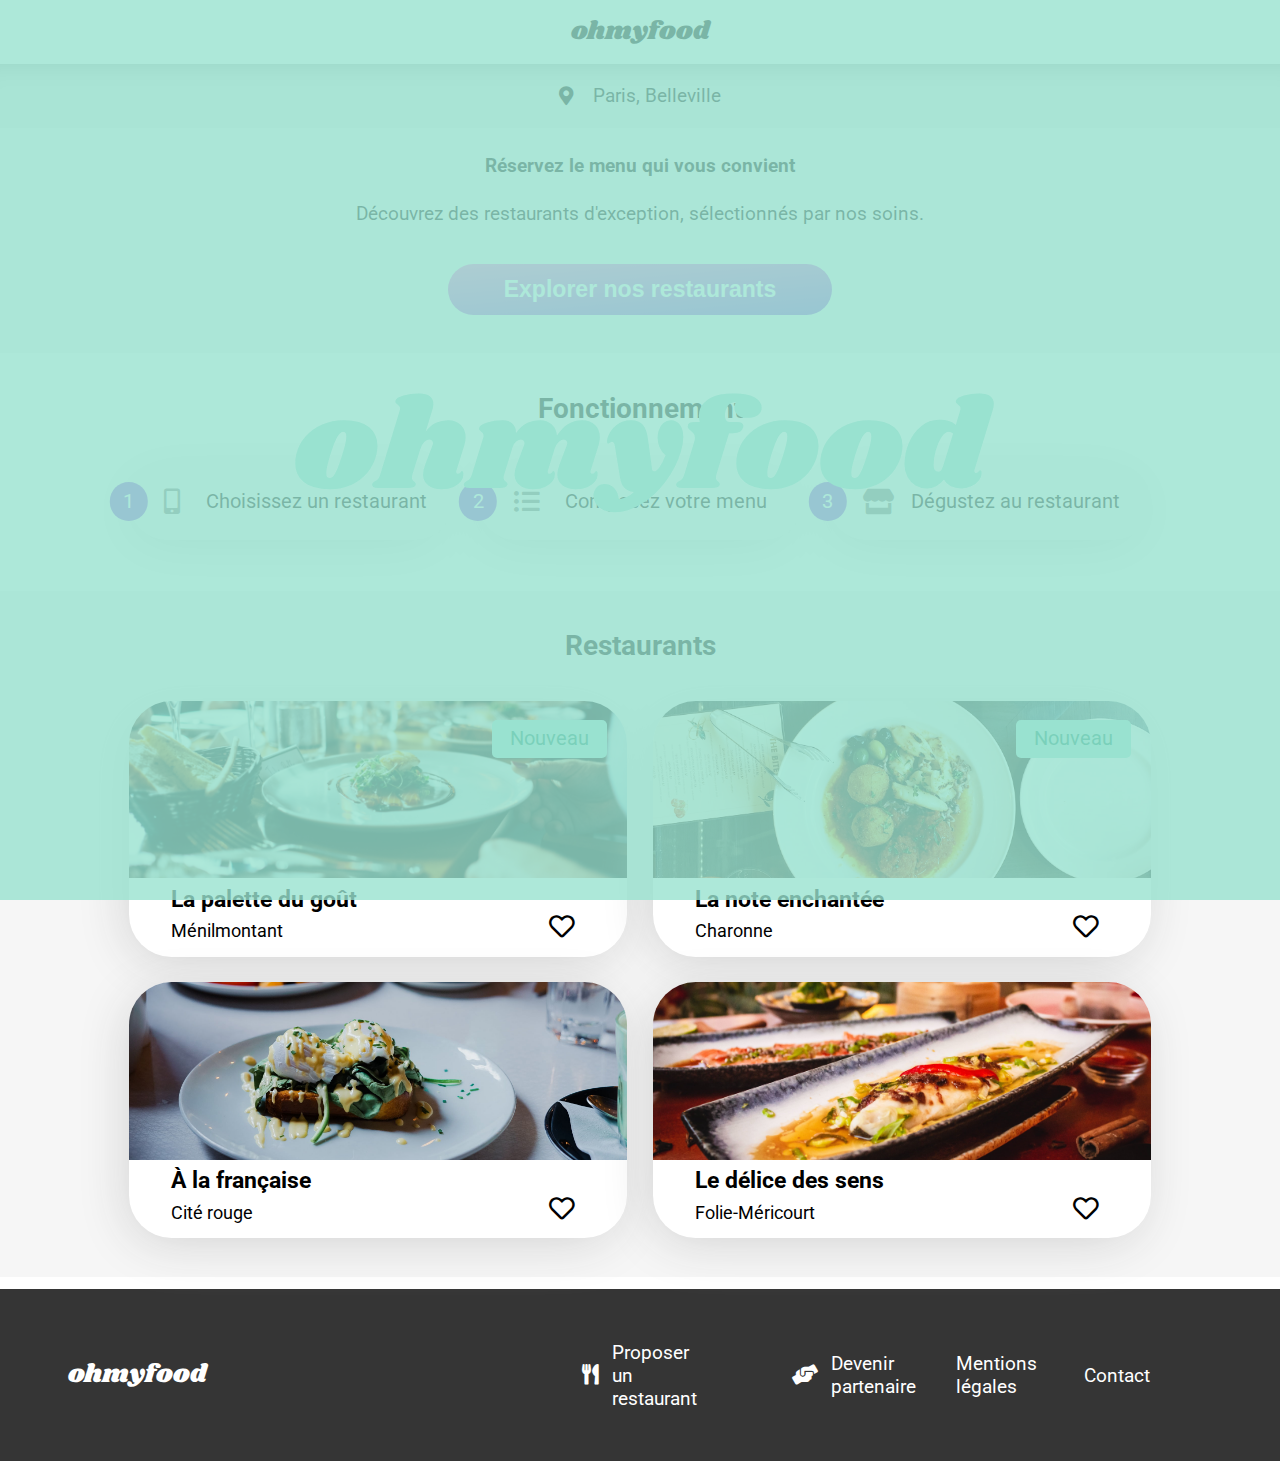
==== commit d22fb475: "Changing footer and adding favicon" ====
--- a/index.html
+++ b/index.html
@@ -5,6 +5,7 @@
         <meta http-equiv="X-UA-Compatible" content="IE=edge" />
         <meta name="viewport" content="width=device-width, initial-scale=1.0" />
         <link rel="stylesheet" href="https://cdnjs.cloudflare.com/ajax/libs/font-awesome/5.15.4/css/all.min.css" />
+        <link rel="icon" type="image/x-icon" href="favicon.ico">
         <link rel="preconnect" href="https://fonts.googleapis.com" />
         <link rel="preconnect" href="https://fonts.gstatic.com" crossorigin />
         <link href="https://fonts.googleapis.com/css2?family=Shrikhand&display=swap" rel="stylesheet" />
@@ -124,19 +125,19 @@
         </main>
         <!-- FOOTER -->
         <footer>
-            <h1 class="footer__h1">ohmyfood</h1>
+            <a href="#"><h1 class="footer__h1">ohmyfood</h1></a>
             <ul>
-                <li>
+                <a href="#"><li>
                     <i class="fas fa-utensils"></i>
                     <p>Proposer un restaurant</p>
-                </li>
-                <li>
+                </li></a>
+                <a href="#"><li>
                     <i class="fas fa-hands-helping"></i>
                     <p>Devenir partenaire</p>
-                </li>
-                <li>
+                </li></a>
+                <a href="#"><li>
                     <p>Mentions légales</p>
-                </li>
+                </li></a>
                 <li>
                     <p><a href="mailto:contact@ohmyfood.com">Contact</a></p>
                 </li>
--- a/scss-css/style.css
+++ b/scss-css/style.css
@@ -22,7 +22,7 @@
           align-items: center;
 }
 
-.position, .fonctionnement__magnet, .number, .loading, .loader {
+.position, .fonctionnement__magnet, .fonctionnement__magnet .number, .loading, .loader {
   display: -webkit-box;
   display: -ms-flexbox;
   display: flex;
@@ -57,7 +57,7 @@
           align-items: center;
 }
 
-.position, .fonctionnement__magnet, .number, .loading, .loader {
+.position, .fonctionnement__magnet, .fonctionnement__magnet .number, .loading, .loader {
   display: -webkit-box;
   display: -ms-flexbox;
   display: flex;
@@ -78,6 +78,7 @@
 /* FOOTER */
 /* ANIMATIONS SUR CARDS */
 @-webkit-keyframes slideup {
+  /* Déplacement de bas en haut (Y) */
   from {
     -webkit-transform: translateY(5vw);
             transform: translateY(5vw);
@@ -90,6 +91,7 @@
   }
 }
 @keyframes slideup {
+  /* Déplacement de bas en haut (Y) */
   from {
     -webkit-transform: translateY(5vw);
             transform: translateY(5vw);
@@ -103,6 +105,7 @@
 }
 
 @-webkit-keyframes slideup-left {
+  /* Déplacement de gauche à droite (X) et  de bas en haut (Y)*/
   from {
     -webkit-transform: translate(-10vw, 10vw);
             transform: translate(-10vw, 10vw);
@@ -116,6 +119,7 @@
 }
 
 @keyframes slideup-left {
+  /* Déplacement de gauche à droite (X) et  de bas en haut (Y)*/
   from {
     -webkit-transform: translate(-10vw, 10vw);
             transform: translate(-10vw, 10vw);
@@ -129,6 +133,7 @@
 }
 
 @-webkit-keyframes slideup-right {
+  /* Déplacement de droite à gauche (X) et  de bas en haut (Y)*/
   from {
     -webkit-transform: translate(10vw, 10vw);
             transform: translate(10vw, 10vw);
@@ -142,6 +147,7 @@
 }
 
 @keyframes slideup-right {
+  /* Déplacement de droite à gauche (X) et  de bas en haut (Y)*/
   from {
     -webkit-transform: translate(10vw, 10vw);
             transform: translate(10vw, 10vw);
@@ -155,7 +161,31 @@
 }
 
 /* ANIMATION LOADER */
+@-webkit-keyframes wait {
+  /* Permet de délimiter le début et la fin de l'apparition */
+  0% {
+    visibility: hidden;
+    /* cache le loader jusqu'à ce qu'il soit appelé */
+  }
+  100% {
+    visibility: hidden;
+    /* Fait disparaitre le loader une fois le temps écoulé */
+  }
+}
+@keyframes wait {
+  /* Permet de délimiter le début et la fin de l'apparition */
+  0% {
+    visibility: hidden;
+    /* cache le loader jusqu'à ce qu'il soit appelé */
+  }
+  100% {
+    visibility: hidden;
+    /* Fait disparaitre le loader une fois le temps écoulé */
+  }
+}
+
 @-webkit-keyframes scale {
+  /* C'est l'animation en elle-même... Gère le zoom et la colorisation sur chaque élément enfant de la class .letter */
   0% {
     color: #99e2d0;
     text-shadow: 0 0 0.7vw #9556dc;
@@ -175,7 +205,9 @@
     text-shadow: 0 0 0.7vw #ff79da;
   }
 }
+
 @keyframes scale {
+  /* C'est l'animation en elle-même... Gère le zoom et la colorisation sur chaque élément enfant de la class .letter */
   0% {
     color: #99e2d0;
     text-shadow: 0 0 0.7vw #9556dc;
@@ -366,7 +398,7 @@
   color: #9556dc;
 }
 
-.number {
+.fonctionnement__magnet .number {
   position: absolute;
   height: 6.4vw;
   width: 6.4vw;
@@ -380,11 +412,11 @@
   font-weight: normal;
 }
 
-.fa-mobile-alt,
-.fa-list-ul,
-.fa-store {
+.fonctionnement__magnet .fa-mobile-alt,
+.fonctionnement__magnet .fa-list-ul,
+.fonctionnement__magnet .fa-store {
   position: absolute;
-  left: 11.733vw;
+  left: 8vw;
   font-size: 5.6vw;
   color: #7e7e7e;
 }
@@ -431,6 +463,59 @@
           box-shadow: 0 10px 20px 1px rgba(192, 192, 192, 0.99);
 }
 
+.restaurants__card .fa-heart {
+  position: absolute;
+  bottom: 4vw;
+  right: 8vw;
+  font-size: 5vw;
+  cursor: pointer;
+  padding-right: 1px;
+  font-weight: 100;
+  -webkit-transform-origin: center;
+          transform-origin: center;
+  /* point d'origine de la transformation */
+  -webkit-transition: opacity ease 0.4s;
+  transition: opacity ease 0.4s;
+  /* type et temps de transformation  (ease = regular) */
+}
+
+.restaurants__card .fa-heart::after {
+  content: "\f004";
+  /* Reprend le coeur font-awesome solide */
+  position: absolute;
+  /* en position absolute (devant les autres éléments par défaut) et centré (0, 0, 0, 0) */
+  top: 0;
+  bottom: 0;
+  right: 0;
+  left: 0;
+  -webkit-transform-origin: center;
+          transform-origin: center;
+  background-clip: text;
+  /* pour que l'arrière-plan soit visible au survol grâce à :hover::after opacity: 1 */
+  -webkit-background-clip: text;
+  color: transparent;
+  /* pour que la couleur du coeur vide devienne transparente et fasse apparaitre la couleur d'arrière-plan (bg-img gradient) */
+  background-image: -webkit-gradient(linear, left top, left bottom, from(#9556dc), to(#ff79da));
+  background-image: linear-gradient(#9556dc, #ff79da);
+  font-weight: 900;
+  opacity: 0;
+  -webkit-transition: opacity ease 0.4s;
+  transition: opacity ease 0.4s;
+}
+
+.restaurants__card .fa-heart:hover {
+  font-weight: 300;
+  background-clip: text;
+  color: transparent;
+  -webkit-background-clip: text;
+  background-image: -webkit-gradient(linear, left top, left bottom, from(#9556dc), to(#ff79da));
+  background-image: linear-gradient(#9556dc, #ff79da);
+}
+
+.restaurants__card .fa-heart:hover::after {
+  opacity: 1;
+}
+
 .restocard__h3 {
   margin: 2.667vw 0 1.333vw 3.333vw;
 }
@@ -440,7 +525,6 @@
 }
 
 .restocard__img {
-  position: relative;
   height: 100%;
   width: 100%;
   border-radius: 5.333vw 5.333vw 0 0;
@@ -463,6 +547,10 @@
   object-fit: cover;
   -o-object-position: 0% 55%;
   object-position: 0% 55%;
+}
+
+.new {
+  position: relative;
 }
 
 .new::after {
@@ -488,62 +576,22 @@
   margin: 1.333vw 0;
 }
 
-.fa-heart {
-  position: absolute;
-  bottom: 8vw;
-  right: 6.667vw;
-  font-size: 6.4vw;
-  cursor: pointer;
-  color: black;
-  font-weight: 100;
-  -webkit-transform-origin: center;
-          transform-origin: center;
-  -webkit-transition: opacity ease 0.4s;
-  transition: opacity ease 0.4s;
-}
-
-.fa-heart:hover {
-  -webkit-transform: scale(1.01);
-          transform: scale(1.01);
-  font-weight: 300;
-  background-clip: text;
-  color: transparent;
-  -webkit-background-clip: text;
-  background-image: -webkit-gradient(linear, left top, left bottom, from(#9556dc), to(#ff79da));
-  background-image: linear-gradient(#9556dc, #ff79da);
-}
-
-.fa-heart:hover::after {
-  opacity: 1;
-  -webkit-transform: scale(1.01);
-          transform: scale(1.01);
-}
-
-.fa-heart::after {
-  content: "\f004";
-  position: absolute;
-  top: 0;
-  bottom: 0;
-  right: 0;
-  left: 0;
-  -webkit-transform-origin: center;
-          transform-origin: center;
-  background-clip: text;
-  -webkit-background-clip: text;
-  color: transparent;
-  background-image: -webkit-gradient(linear, left top, left bottom, from(#9556dc), to(#ff79da));
-  background-image: linear-gradient(#9556dc, #ff79da);
-  font-weight: 900;
-  opacity: 0;
-  -webkit-transition: opacity ease 0.4s;
-  transition: opacity ease 0.4s;
-}
-
 /* FOOTER */
 footer {
   background: #353535;
   color: white;
   padding: 6.4vw;
+}
+
+footer a {
+  -webkit-transition: 0.6s;
+  transition: 0.6s;
+}
+
+footer a:hover {
+  color: #9556dc;
+  -webkit-transition: 0.6s;
+  transition: 0.6s;
 }
 
 footer h1 {
@@ -665,24 +713,30 @@
   /* BGC avec opacité */
   width: 100%;
   height: 100%;
-  -webkit-animation: wait 5s 3s infinite;
-  animation: wait 5s 3s infinite;
-  /* Appel de l'animation wait pour une durée de 3s */
+  -webkit-animation: wait 1s 3s infinite;
+  animation: wait 1s 3s infinite;
+  /* Appel de l'animation wait pour une durée de 3s avec un délai de 1s */
 }
 
 .loader {
-  /* Pour que l'animation soit à l'horizontale */
+  /* Pour que les lettres (enfant) soient à l'horizontale */
   width: 15vw;
   height: 15vw;
+  -webkit-animation-name: wait;
+  animation-name: wait;
+  /*  */
 }
 
 .letter {
+  /* Application de l'animation lettre après lettre */
   font-size: 10vw;
+  /* Taille du texte avant animation */
   font-weight: normal;
   color: #99e2d0;
+  /* Couleur du texte avant animation */
   -webkit-animation: scale 1.4s linear infinite;
   animation: scale 1.4s linear infinite;
-  /* Zoom sur chaque lettre de façon régulière */
+  /* Appel de l'animation: Zoom et coloration sur chaque lettre de façon régulière et indéfinie (Le temps de chargement de la page... Défini ici dans .loading) */
 }
 
 .letter:nth-child(1) {
--- a/scss-css/responsive.css
+++ b/scss-css/responsive.css
@@ -1,3 +1,4 @@
+@charset "UTF-8";
 /*******************************************************************
 *******************************************************************/
 /* HEART */
@@ -7,6 +8,7 @@
 /* FOOTER */
 /* ANIMATIONS SUR CARDS */
 @-webkit-keyframes slideup {
+  /* Déplacement de bas en haut (Y) */
   from {
     -webkit-transform: translateY(5vw);
             transform: translateY(5vw);
@@ -19,6 +21,7 @@
   }
 }
 @keyframes slideup {
+  /* Déplacement de bas en haut (Y) */
   from {
     -webkit-transform: translateY(5vw);
             transform: translateY(5vw);
@@ -32,6 +35,7 @@
 }
 
 @-webkit-keyframes slideup-left {
+  /* Déplacement de gauche à droite (X) et  de bas en haut (Y)*/
   from {
     -webkit-transform: translate(-10vw, 10vw);
             transform: translate(-10vw, 10vw);
@@ -45,6 +49,7 @@
 }
 
 @keyframes slideup-left {
+  /* Déplacement de gauche à droite (X) et  de bas en haut (Y)*/
   from {
     -webkit-transform: translate(-10vw, 10vw);
             transform: translate(-10vw, 10vw);
@@ -58,6 +63,7 @@
 }
 
 @-webkit-keyframes slideup-right {
+  /* Déplacement de droite à gauche (X) et  de bas en haut (Y)*/
   from {
     -webkit-transform: translate(10vw, 10vw);
             transform: translate(10vw, 10vw);
@@ -71,6 +77,7 @@
 }
 
 @keyframes slideup-right {
+  /* Déplacement de droite à gauche (X) et  de bas en haut (Y)*/
   from {
     -webkit-transform: translate(10vw, 10vw);
             transform: translate(10vw, 10vw);
@@ -85,23 +92,30 @@
 
 /* ANIMATION LOADER */
 @-webkit-keyframes wait {
+  /* Permet de délimiter le début et la fin de l'apparition */
   0% {
     visibility: hidden;
+    /* cache le loader jusqu'à ce qu'il soit appelé */
   }
   100% {
     visibility: hidden;
+    /* Fait disparaitre le loader une fois le temps écoulé */
   }
 }
 @keyframes wait {
+  /* Permet de délimiter le début et la fin de l'apparition */
   0% {
     visibility: hidden;
+    /* cache le loader jusqu'à ce qu'il soit appelé */
   }
   100% {
     visibility: hidden;
+    /* Fait disparaitre le loader une fois le temps écoulé */
   }
 }
 
 @-webkit-keyframes scale {
+  /* C'est l'animation en elle-même... Gère le zoom et la colorisation sur chaque élément enfant de la class .letter */
   0% {
     color: #99e2d0;
     text-shadow: 0 0 0.7vw #9556dc;
@@ -123,6 +137,7 @@
 }
 
 @keyframes scale {
+  /* C'est l'animation en elle-même... Gère le zoom et la colorisation sur chaque élément enfant de la class .letter */
   0% {
     color: #99e2d0;
     text-shadow: 0 0 0.7vw #9556dc;
@@ -172,7 +187,7 @@
     height: 6.8vw;
   }
   header .header__logo {
-    margin: 1.8vw 0;
+    margin: 1.8vw 0 0 0;
     font-size: 3.5vw;
     font-weight: normal;
   }
@@ -235,16 +250,16 @@
     font-size: 2.2vw;
     padding-left: 4vw;
   }
-  .number {
+  .fonctionnement__magnet .number {
     height: 3vw;
     width: 3vw;
     font-size: 1.6vw;
   }
-  .fa-mobile-alt,
-  .fa-list-ul,
-  .fa-store {
-    left: 4vw;
-    font-size: 2.8vw;
+  .fonctionnement__magnet .fa-mobile-alt,
+  .fonctionnement__magnet .fa-list-ul,
+  .fonctionnement__magnet .fa-store {
+    left: 3.5vw;
+    font-size: 2.6vw;
   }
   /* SECTION RESTAURANTS */
   .restaurants__section {
@@ -284,6 +299,11 @@
     height: 25.2vw;
     border-radius: 4.333vw;
   }
+  .restaurants__card .fa-heart {
+    bottom: 2vw;
+    right: 4vw;
+    font-size: 3vw;
+  }
   .restocard__h3 {
     margin: 0 0 0.8vw 3.333vw;
   }
@@ -292,6 +312,15 @@
   }
   .restocard__img {
     border-radius: 4.333vw 4.333vw 0 0;
+  }
+  .new::after {
+    font-size: 2vw;
+    top: 1.6vw;
+    right: 1.8vw;
+    padding: 0.6vw;
+    height: 3.5vw;
+    width: 11vw;
+    border-radius: 0.4vw;
   }
   .restocard__details {
     display: -webkit-box;
@@ -306,11 +335,6 @@
     height: max-content;
     margin: 1.6vw 0;
   }
-  .fa-heart {
-    bottom: 2vw;
-    right: 4vw;
-    font-size: 3vw;
-  }
   /* FOOTER == Idem Mobile */
   /* LOADER == Idem Mobile */
 }
@@ -320,11 +344,11 @@
 @media only screen and (min-width: 992.1px) {
   /* HEADER */
   .header {
-    height: 5vw;
+    height: 4vw;
   }
   .header .header__logo {
     font-size: 2vw;
-    padding: 1vw 0;
+    margin: 1vw 0;
   }
   /* MAIN */
   /* SECTION POSITION */
@@ -399,16 +423,16 @@
     font-size: 1.6vw;
     padding-left: 4vw;
   }
-  .fonctionnement__section .number {
+  .fonctionnement__section .fonctionnement__magnet .number {
     height: 3vw;
     width: 3vw;
     font-size: 1.6vw;
   }
-  .fonctionnement__section .fa-mobile-alt,
-  .fonctionnement__section .fa-list-ul,
-  .fonctionnement__section .fa-store {
-    left: 2.6vw;
-    font-size: 1.8vw;
+  .fonctionnement__section .fonctionnement__magnet .fa-mobile-alt,
+  .fonctionnement__section .fonctionnement__magnet .fa-list-ul,
+  .fonctionnement__section .fonctionnement__magnet .fa-store {
+    left: 2.8vw;
+    font-size: 2vw;
   }
   /* SECTION RESTAURANTS */
   .restaurants__section {
@@ -436,6 +460,11 @@
     height: 20vw;
     border-radius: 3.333vw;
   }
+  .restaurants__card .fa-heart {
+    bottom: 1.3vw;
+    right: 4vw;
+    font-size: 2vw;
+  }
   .restocard__h3 {
     margin: 0 0 0.6vw 3.333vw;
     font-size: 1.8vw;
@@ -446,6 +475,14 @@
   }
   .restocard__img {
     border-radius: 3.333vw 3.333vw 0 0;
+  }
+  .new::after {
+    font-size: 1.6vw;
+    top: 1.5vw;
+    right: 1.6vw;
+    padding: 0.5vw;
+    height: 3vw;
+    width: 9vw;
   }
   .restocard__details {
     display: -webkit-box;
@@ -459,11 +496,6 @@
     height: -moz-max-content;
     height: max-content;
     margin: 0.6vw 0;
-  }
-  .fa-heart {
-    bottom: 1.3vw;
-    right: 4vw;
-    font-size: 2vw;
   }
 }
 
@@ -509,7 +541,7 @@
     margin: 3vw 0 1vw 0;
   }
   .restos__title .restos__header .fa-heart {
-    top: 3vw;
+    top: 4vw;
     right: 8vw;
     font-size: 3.5vw;
   }
@@ -545,7 +577,7 @@
   }
   .restos__cards .cards__title h3 {
     margin: 1.3vw 0 0 4vw;
-    font-size: 3vw;
+    font-size: 2.5vw;
   }
   .restos__cards .cards__title p {
     font-size: 2vw;
@@ -553,7 +585,7 @@
   }
   .restos__cards .cards__price {
     font-size: 2vw;
-    padding-top: 5.7vw;
+    padding-top: 5vw;
   }
   .restos__cards .cards__validation .fas {
     font-size: 3.5vw;
@@ -618,7 +650,7 @@
     width: 33%;
     gap: 1vw;
     gap: 1.2vw;
-    margin-bottom: 0vw;
+    margin-bottom: 0;
   }
   .restos__menu h3 {
     font-size: 1.2vw;
@@ -637,7 +669,7 @@
             box-shadow: -0.4vw 0.667vw 4vw -0.667vw rgba(204, 204, 204, 0.99);
   }
   .restos__cards .cards__title h3 {
-    margin: .8vw 0 0 2vw;
+    margin: 0.8vw 0 0 2vw;
     font-size: 1.3vw;
   }
   .restos__cards .cards__title p {
@@ -656,7 +688,7 @@
     width: 5vw;
   }
   .restos__cards .cards__validation .fas {
-    font-size: 2vw;
+    font-size: 1.8vw;
   }
   .restos__button .btn-first {
     margin: 3vw 0 4vw 0;
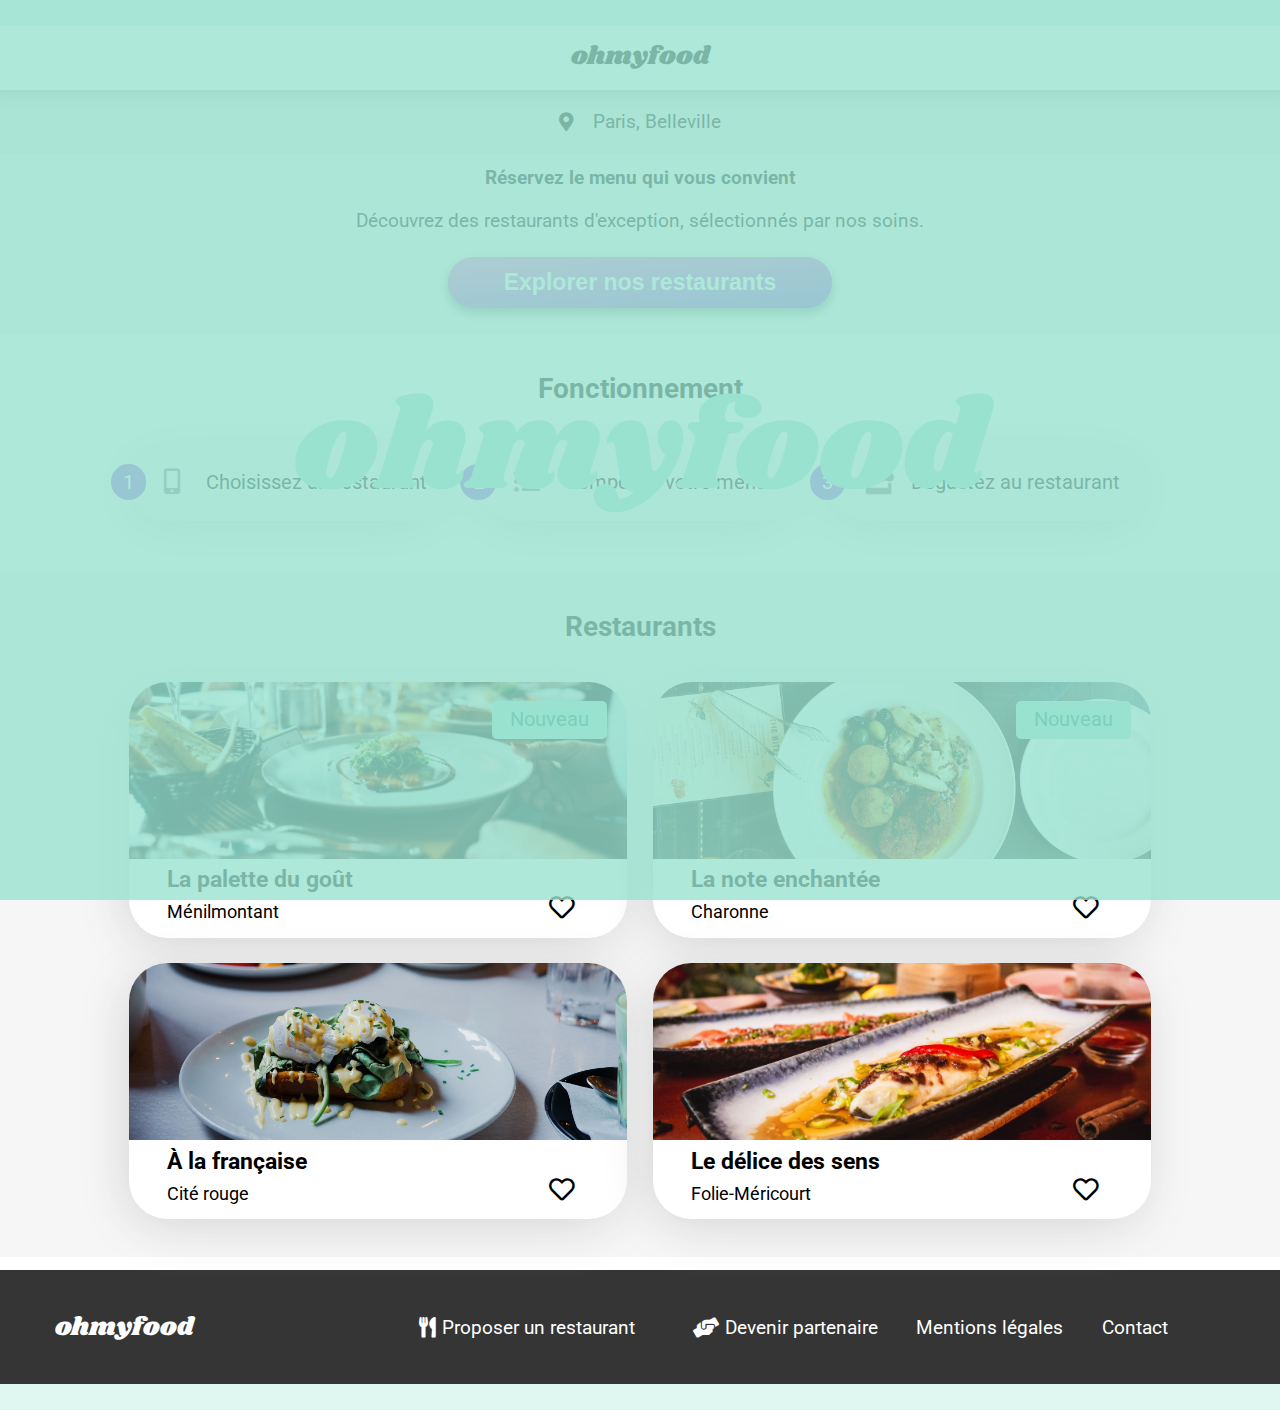
==== commit d5df4a3e: "Zoom et Dézoom OK + Clamp" ====
--- a/index.html
+++ b/index.html
@@ -5,7 +5,7 @@
         <meta http-equiv="X-UA-Compatible" content="IE=edge" />
         <meta name="viewport" content="width=device-width, initial-scale=1.0" />
         <link rel="stylesheet" href="https://cdnjs.cloudflare.com/ajax/libs/font-awesome/5.15.4/css/all.min.css" />
-        <link rel="icon" type="image/x-icon" href="favicon.ico">
+        <link rel="icon" href="images/favicon.ico" />
         <link rel="preconnect" href="https://fonts.googleapis.com" />
         <link rel="preconnect" href="https://fonts.gstatic.com" crossorigin />
         <link href="https://fonts.googleapis.com/css2?family=Shrikhand&display=swap" rel="stylesheet" />
@@ -125,23 +125,19 @@
         </main>
         <!-- FOOTER -->
         <footer>
-            <a href="#"><h1 class="footer__h1">ohmyfood</h1></a>
-            <ul>
-                <a href="#"><li>
+            <h1 class="footer__h1">ohmyfood</h1>
+            <div class="ul">
+                <a href="#" class="li">
                     <i class="fas fa-utensils"></i>
                     <p>Proposer un restaurant</p>
-                </li></a>
-                <a href="#"><li>
+                </a>
+                <a href="#" class="li">
                     <i class="fas fa-hands-helping"></i>
                     <p>Devenir partenaire</p>
-                </li></a>
-                <a href="#"><li>
-                    <p>Mentions légales</p>
-                </li></a>
-                <li>
-                    <p><a href="mailto:contact@ohmyfood.com">Contact</a></p>
-                </li>
-            </ul>
+                </a>
+                <a href="#" class="li"><p>Mentions légales</p></a>
+                <a href="mailto:contact@ohmyfood.com" class="li"><p>Contact</p></a>
+            </div>
         </footer>
         <!-- LOADER -->
         <div class="loading">
--- a/scss-css/style.css
+++ b/scss-css/style.css
@@ -239,10 +239,16 @@
           box-sizing: border-box;
 }
 
+html {
+  background-color: rgba(153, 226, 208, 0.3);
+}
+
 body {
   font-family: "Roboto", Georgia, "Times New Roman", Times, serif;
-  margin: 0 auto;
+  margin: 2vw auto;
   font-weight: normal;
+  background-color: #fff;
+  max-width: 1440px;
 }
 
 a {
@@ -280,12 +286,13 @@
 
 /* HEADER */
 header {
-  height: 12.8vw;
+  height: 16vw;
 }
 
 .header__logo {
   text-align: center;
-  margin: 3.333vw 0 0 0;
+  padding-top: 3.2vw;
+  margin: 1.333vw 0 0 0;
   font-weight: normal;
 }
 
@@ -332,6 +339,8 @@
   background-image: linear-gradient(355deg, #9556dc, #ff79da);
   color: #fff;
   font-weight: bold;
+  -webkit-box-shadow: 0 5px 10px 1px rgba(151, 151, 151, 0.99);
+          box-shadow: 0 5px 10px 1px rgba(151, 151, 151, 0.99);
   -webkit-transition: opacity 0.5s;
   transition: opacity 0.5s;
   -webkit-transition: -webkit-box-shadow 1s;
@@ -348,8 +357,8 @@
   transition: -webkit-box-shadow 0.5s;
   transition: box-shadow 0.5s;
   transition: box-shadow 0.5s, -webkit-box-shadow 0.5s;
-  -webkit-box-shadow: 0 10px 20px 1px rgba(192, 192, 192, 0.99);
-          box-shadow: 0 10px 20px 1px rgba(192, 192, 192, 0.99);
+  -webkit-box-shadow: 0 5px 5px 1px rgba(100, 100, 100, 0.99);
+          box-shadow: 0 5px 5px 1px rgba(100, 100, 100, 0.99);
 }
 
 @media only screen and (min-width: 750.1px) {
@@ -405,7 +414,7 @@
   color: white;
   background-color: #9556dc;
   border-radius: 50%;
-  top: middle;
+  top: auto;
   left: 0;
   -webkit-transform: translate(-50%, 0);
           transform: translate(-50%, 0);
@@ -583,11 +592,6 @@
   padding: 6.4vw;
 }
 
-footer a {
-  -webkit-transition: 0.6s;
-  transition: 0.6s;
-}
-
 footer a:hover {
   color: #9556dc;
   -webkit-transition: 0.6s;
@@ -600,12 +604,12 @@
   margin: 0 0 4vw 1.333vw;
 }
 
-footer ul {
+footer .ul {
   padding: 0;
   margin: 0 auto;
 }
 
-footer li {
+footer .li {
   display: -webkit-box;
   display: -ms-flexbox;
   display: flex;
@@ -630,6 +634,8 @@
 
 footer a {
   color: white;
+  -webkit-transition: 0.6s;
+  transition: 0.6s;
 }
 
 @media only screen and (min-width: 750.1px) {
@@ -655,7 +661,7 @@
 
 @media only screen and (min-width: 992.1px) {
   footer {
-    padding: 4vw;
+    padding: clamp(30px, 3vw, 45px);
     display: -webkit-box;
     display: -ms-flexbox;
     display: flex;
@@ -668,34 +674,39 @@
   }
   footer h1 {
     text-align: left;
-    font-size: 3vw;
-  }
-  footer ul {
+    font-size: clamp(30px, 3vw, 45px);
+  }
+  footer .ul {
     display: -webkit-box;
     display: -ms-flexbox;
     display: flex;
     -webkit-box-align: center;
         -ms-flex-align: center;
             align-items: center;
+    width: 70%;
     margin: 0;
   }
-  footer li {
+  footer .li {
     display: -webkit-box;
     display: -ms-flexbox;
     display: flex;
-    width: 25%;
+    text-align: center;
+    width: -webkit-max-content;
+    width: -moz-max-content;
+    width: max-content;
+    padding-right: clamp(30px, 3vw, 45px);
   }
   footer .fa-utensils {
-    font-size: 1.6vw;
-    margin-right: 1vw;
+    font-size: clamp(16px, 1.6vw, 24px);
+    margin-right: clamp(5px, 0.5vw, 7.5px);
   }
   footer .fa-hands-helping {
-    font-size: 1.6vw;
-    margin-right: 1vw;
+    font-size: clamp(16px, 1.6vw, 24px);
+    margin-right: clamp(5px, 0.5vw, 7.5px);
   }
   footer p {
     margin: 0;
-    font-size: 1.5vw;
+    font-size: clamp(15px, 1.5vw, 22.5px);
   }
   footer a {
     color: white;
@@ -713,15 +724,13 @@
   /* BGC avec opacité */
   width: 100%;
   height: 100%;
-  -webkit-animation: wait 1s 3s infinite;
-  animation: wait 1s 3s infinite;
+  -webkit-animation: wait 1s 4s infinite;
+  animation: wait 1s 4s infinite;
   /* Appel de l'animation wait pour une durée de 3s avec un délai de 1s */
 }
 
 .loader {
   /* Pour que les lettres (enfant) soient à l'horizontale */
-  width: 15vw;
-  height: 15vw;
   -webkit-animation-name: wait;
   animation-name: wait;
   /*  */
--- a/scss-css/responsive.css
+++ b/scss-css/responsive.css
@@ -184,11 +184,11 @@
   }
   /* HEADER */
   header {
-    height: 6.8vw;
+    height: 8.8vw;
   }
   header .header__logo {
+    padding-top: 2vw;
     margin: 1.8vw 0 0 0;
-    font-size: 3.5vw;
     font-weight: normal;
   }
   /* MAIN */
@@ -344,42 +344,44 @@
 @media only screen and (min-width: 992.1px) {
   /* HEADER */
   .header {
-    height: 4vw;
+    height: clamp(50px, 5vw, 75px);
   }
   .header .header__logo {
-    font-size: 2vw;
-    margin: 1vw 0;
+    padding-top: clamp(10px, 1vw, 15px);
+    font-size: clamp(20px, 2vw, 30px);
+    margin: clamp(10px, 1vw, 15px) 0;
   }
   /* MAIN */
   /* SECTION POSITION */
   .position {
-    height: 5vw;
+    height: clamp(50px, 5vw, 75px);
   }
   .position .fa-map-marker-alt {
-    font-size: 1.5vw;
-    margin-right: 1.5vw;
+    font-size: clamp(15px, 1.5vw, 22.5px);
+    margin-right: clamp(15px, 1.5vw, 22.5px);
   }
   .position span {
-    font-size: 1.5vw;
+    font-size: clamp(15px, 1.5vw, 22.5px);
   }
   /* SECTION RESERVER */
   .reserver {
     height: auto;
   }
   .reserver h2 {
-    font-size: 1.5vw;
-    padding: 2vw 0;
+    font-size: clamp(15px, 1.5vw, 22.5px);
+    padding: clamp(10px, 1vw, 15px) 0 clamp(5px, 0.5vw, 7.5px) 0;
   }
   .reserver p {
-    font-size: 1.5vw;
-    width: 80vw;
+    font-size: clamp(15px, 1.5vw, 22.5px);
+    width: clamp(800px, 80vw, 1200px);
+    margin: clamp(10px, 1vw, 15px) 0;
   }
   .reserver .btn-first {
-    width: 30vw;
-    height: 4vw;
-    margin: 3vw 0;
-    font-size: 1.8vw;
-    border-radius: 2vw;
+    width: clamp(300px, 30vw, 450px);
+    height: clamp(40px, 4vw, 60px);
+    margin: clamp(10px, 1vw, 15px) 0 clamp(20px, 2vw, 30px) 0;
+    font-size: clamp(18px, 1.8vw, 27px);
+    border-radius: clamp(20px, 2vw, 30px);
   }
   /* SECTION FONCTIONNEMENT */
   .fonctionnement__section {
@@ -393,11 +395,11 @@
     -webkit-box-align: center;
         -ms-flex-align: center;
             align-items: center;
-    padding: 3vw;
+    padding: clamp(30px, 3vw, 45px);
     height: auto;
   }
   .fonctionnement__section .fonctionnement__title {
-    font-size: 2.2vw;
+    font-size: clamp(22px, 2.2vw, 33px);
     text-align: center;
     margin: 0;
   }
@@ -410,38 +412,38 @@
         -ms-flex-direction: row;
             flex-direction: row;
     width: 85%;
-    padding: 3vw 0 1vw 0;
-    gap: 2vw;
+    padding: clamp(30px, 3vw, 45px) 0 clamp(10px, 1vw, 15px) 0;
+    gap: clamp(20px, 2vw, 30px);
   }
   .fonctionnement__section .fonctionnement__magnet {
     margin: 0;
     width: 30%;
-    height: 6vw;
-    border-radius: 3vw;
+    height: clamp(16px, 6vw, 80px);
+    border-radius: clamp(30px, 3vw, 45px);
   }
   .fonctionnement__section .fonctionnement__magnet .step {
-    font-size: 1.6vw;
-    padding-left: 4vw;
+    font-size: clamp(16px, 1.6vw, 24px);
+    padding-left: clamp(40px, 4vw, 60px);
   }
   .fonctionnement__section .fonctionnement__magnet .number {
-    height: 3vw;
-    width: 3vw;
-    font-size: 1.6vw;
+    height: clamp(28px, 2.8vw, 42px);
+    width: clamp(28px, 2.8vw, 42px);
+    font-size: clamp(16px, 1.6vw, 24px);
   }
   .fonctionnement__section .fonctionnement__magnet .fa-mobile-alt,
   .fonctionnement__section .fonctionnement__magnet .fa-list-ul,
   .fonctionnement__section .fonctionnement__magnet .fa-store {
-    left: 2.8vw;
-    font-size: 2vw;
+    left: clamp(28px, 2.8vw, 42px);
+    font-size: clamp(20px, 2vw, 30px);
   }
   /* SECTION RESTAURANTS */
   .restaurants__section {
-    padding: 3vw;
-    margin-bottom: 1vw;
+    padding: clamp(30px, 3vw, 45px);
+    margin-bottom: clamp(10px, 1vw, 15px);
   }
   .restaurants__title {
-    font-size: 2.2vw;
-    margin: 0 0 3vw 0;
+    font-size: clamp(22px, 2.2vw, 33px);
+    margin: 0 0 clamp(30px, 3vw, 45px) 0;
   }
   .restaurants__cards {
     width: 85%;
@@ -454,35 +456,35 @@
             flex-direction: row;
     -ms-flex-wrap: wrap;
         flex-wrap: wrap;
-    gap: 2vw;
+    gap: clamp(20px, 2vw, 30px);
   }
   .restaurants__card {
-    height: 20vw;
-    border-radius: 3.333vw;
+    height: clamp(200px, 20vw, 300px);
+    border-radius: clamp(30px, 3vw, 45px);
   }
   .restaurants__card .fa-heart {
-    bottom: 1.3vw;
-    right: 4vw;
-    font-size: 2vw;
+    bottom: clamp(13px, 1.3vw, 20px);
+    right: clamp(40px, 4vw, 60px);
+    font-size: clamp(20px, 2vw, 30px);
   }
   .restocard__h3 {
-    margin: 0 0 0.6vw 3.333vw;
-    font-size: 1.8vw;
+    margin: 0 0 clamp(6px, 0.6vw, 9px) clamp(30px, 3vw, 45px);
+    font-size: clamp(18px, 1.8vw, 27px);
   }
   .restocard__p {
-    margin: 0 0 0.6vw 3.333vw;
-    font-size: 1.4vw;
+    margin: 0 0 clamp(6px, 0.6vw, 9px) clamp(30px, 3vw, 45px);
+    font-size: clamp(14px, 1.4vw, 21px);
   }
   .restocard__img {
-    border-radius: 3.333vw 3.333vw 0 0;
+    border-radius: clamp(30px, 3vw, 45px) clamp(30px, 3vw, 45px) 0 0;
   }
   .new::after {
-    font-size: 1.6vw;
-    top: 1.5vw;
-    right: 1.6vw;
-    padding: 0.5vw;
-    height: 3vw;
-    width: 9vw;
+    font-size: clamp(16px, 1.6vw, 24px);
+    top: clamp(15px, 1.5vw, 22.5px);
+    right: clamp(16px, 1.6vw, 24px);
+    padding: clamp(5px, 0.5vw, 7.5px);
+    height: clamp(30px, 3vw, 45px);
+    width: clamp(90px, 9vw, 135px);
   }
   .restocard__details {
     display: -webkit-box;
@@ -495,7 +497,7 @@
     height: -webkit-max-content;
     height: -moz-max-content;
     height: max-content;
-    margin: 0.6vw 0;
+    margin: clamp(6px, 0.6vw, 9px) 0;
   }
 }
 
@@ -517,7 +519,7 @@
     font-size: 2vw;
   }
   .header-restos h1 {
-    margin: 1.8vw 0;
+    margin: 1.8vw 0 0 0;
     font-size: 3.5vw;
   }
   /* MAIN */
@@ -604,17 +606,17 @@
 @media only screen and (min-width: 992.1px) {
   /* HEADER */
   .header-restos {
-    height: 5vw;
+    height: clamp(50px, 5vw, 75px);
   }
   .header-restos .arrow-left {
-    top: 1.8vw;
+    top: clamp(18px, 1.8vw, 27px);
   }
   .header-restos .arrow-left .fas {
-    font-size: 1.2vw;
+    font-size: clamp(12px, 1.2vw, 18px);
   }
   .header-restos h1 {
-    font-size: 2vw;
-    margin: 1vw 0;
+    font-size: clamp(20px, 2vw, 30px);
+    margin: clamp(10px, 1vw, 15px) 0;
   }
   /* MAIN */
   .restos__img {
@@ -622,19 +624,19 @@
   }
   .restos__img img {
     width: 100%;
-    max-height: 40vh;
+    max-height: clamp(300px, 30vw, 450px);
   }
   .restos__title {
-    margin-top: -4vw;
-    border-radius: 3vw 3vw 0 0;
+    margin-top: clamp(-40px, -4vw, -60px);
+    border-radius: clamp(30px, 3vw, 45px) clamp(30px, 3vw, 45px) 0 0;
   }
   .restos__title .restos__header h2 {
-    font-size: 2vw;
-    margin-top: 1vw;
+    font-size: clamp(20px, 2vw, 30px);
+    margin-top: clamp(10px, 1vw, 15px);
   }
   .restos__title .restos__header .fa-heart {
-    top: 1.2vw;
-    font-size: 2vw;
+    top: clamp(12px, 1.2vw, 18px);
+    font-size: clamp(20px, 2vw, 30px);
   }
   .restos__menu-section {
     display: -webkit-box;
@@ -644,65 +646,65 @@
         justify-content: space-around;
     width: 100%;
     background-color: #f6f6f6;
-    padding: 1.5vw 0 1vw 0;
+    padding: clamp(15px, 1.5vw, 22.5px) 0 clamp(10px, 1vw, 15px) 0;
   }
   .restos__menu {
     width: 33%;
-    gap: 1vw;
-    gap: 1.2vw;
+    gap: clamp(10px, 1vw, 15px);
+    gap: clamp(12px, 1.2vw, 18px);
     margin-bottom: 0;
   }
   .restos__menu h3 {
-    font-size: 1.2vw;
+    font-size: clamp(12px, 1.2vw, 18px);
   }
   .restos__serving::after {
-    width: 3vw;
-    height: 0.3vw;
+    width: clamp(30px, 3vw, 45px);
+    height: clamp(3px, 0.3vw, 4.5px);
     -webkit-transform: translateY(40%);
             transform: translateY(40%);
   }
   .restos__cards {
     width: 96%;
-    height: 5.5vw;
-    border-radius: 1.3vw;
-    -webkit-box-shadow: -0.4vw 0.667vw 4vw -0.667vw rgba(204, 204, 204, 0.99);
-            box-shadow: -0.4vw 0.667vw 4vw -0.667vw rgba(204, 204, 204, 0.99);
+    height: clamp(55px, 5.5vw, 82.5px);
+    border-radius: clamp(13px, 1.3vw, 19.5px);
+    -webkit-box-shadow: clamp(-4px, -0.4vw, -6px) clamp(7px, 0.667vw, 10.5px) clamp(40px, 4vw, 60px) clamp(-7px, -0.667vw, -10.5px) rgba(204, 204, 204, 0.99);
+            box-shadow: clamp(-4px, -0.4vw, -6px) clamp(7px, 0.667vw, 10.5px) clamp(40px, 4vw, 60px) clamp(-7px, -0.667vw, -10.5px) rgba(204, 204, 204, 0.99);
   }
   .restos__cards .cards__title h3 {
-    margin: 0.8vw 0 0 2vw;
-    font-size: 1.3vw;
+    margin: clamp(10px, 1vw, 15px) 0 0 clamp(20px, 2vw, 30px);
+    font-size: clamp(13px, 1.3vw, 19.5px);
   }
   .restos__cards .cards__title p {
-    font-size: 1.1vw;
-    margin: 1vw 0 0 2vw;
+    font-size: clamp(11px, 1.1vw, 16.5px);
+    margin: clamp(5px, 0.5vw, 7.5px) 0 0 clamp(20px, 2vw, 30px);
   }
   .restos__cards .cards__price {
-    width: 5vw;
-    padding-top: 2.5vw;
+    width: clamp(50px, 5vw, 75px);
+    padding-top: clamp(20px, 2vw, 30px);
   }
   .restos__cards .cards__price span {
-    font-size: 1.2vw;
+    font-size: clamp(12px, 1.2vw, 18px);
   }
   .restos__cards .cards__validation {
-    margin-right: -5vw;
-    width: 5vw;
+    margin-right: clamp(-75px, -5vw, -50px);
+    width: clamp(50px, 5vw, 75px);
   }
   .restos__cards .cards__validation .fas {
-    font-size: 1.8vw;
+    font-size: clamp(18px, 1.8vw, 27px);
   }
   .restos__button .btn-first {
-    margin: 3vw 0 4vw 0;
-    width: 18vw;
-    height: 4vw;
-    font-size: 1.8vw;
-    border-radius: 2vw;
+    margin: clamp(30px, 3vw, 45px) 0 clamp(40px, 4vw, 60px) 0;
+    width: clamp(180px, 18vw, 270px);
+    height: clamp(40px, 4vw, 60px);
+    font-size: clamp(18px, 1.8vw, 27px);
+    border-radius: clamp(20px, 2vw, 30px);
   }
   /* FOOTER */
   footer h1 {
-    font-size: 2vw;
+    font-size: clamp(20px, 2vw, 30px);
   }
   footer p {
-    font-size: 1.5vw;
+    font-size: clamp(15px, 1.5vw, 22.5px);
   }
 }
 
